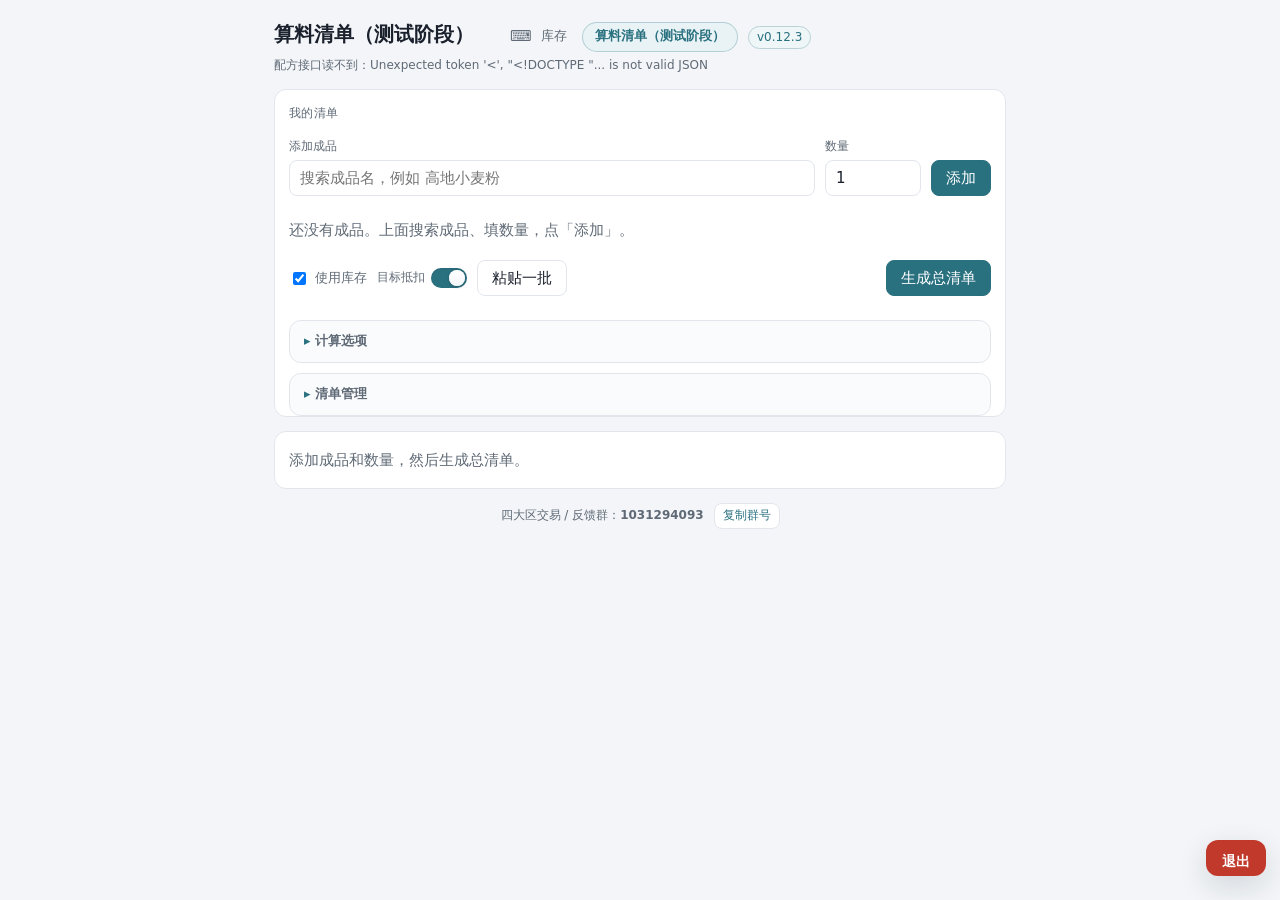
==== static/calculator.html @ bcb07122 "初始提交：v0.12.3" ====
<!DOCTYPE html>
<html lang="zh-CN">
<head>
<meta charset="utf-8">
<meta name="viewport" content="width=device-width, initial-scale=1">
<title>算料清单 · FF14 材料台账</title>
<link rel="stylesheet" href="recipe-test.css">
<link rel="stylesheet" href="pagenav.css">
<style>
  .target-list { padding: 0 14px; }
  .target-row { display: flex; align-items: center; gap: 8px; padding: 6px 6px 6px 0; border-top: 1px solid #eef1f5; }
  .target-row:first-child { border-top: 0; }
  .clear-all-row { padding: 8px 14px 0; }
  .clear-all-row button.danger {
    width: 100%; height: 34px; border: 1px solid #c0392b; background: #fff;
    color: #c0392b; border-radius: 8px; font: inherit; font-size: 13px; font-weight: 600; cursor: pointer;
  }
  .clear-all-row button.danger:hover { background: #fff5f5; }
  .clear-all-row button.danger.armed { background: #c0392b; color: #fff; }
  .undo-delete[hidden] { display: none; }
  .undo-delete {
    margin: 8px 14px 0; padding: 8px 10px; border: 1px solid #e3e8ee; border-radius: 8px;
    background: #fafbfc; font-size: 12px; color: var(--muted); display: flex; align-items: center; gap: 10px;
  }
  .undo-delete button {
    height: 26px; padding: 0 10px; border: 1px solid var(--line); border-radius: 7px;
    background: #fff; color: var(--accent); font: inherit; font-size: 12px; cursor: pointer;
  }
  .ts-wrap { display: inline-flex; align-items: center; gap: 6px; }
  .ts-text { font-size: 12px; color: var(--muted); }
  .hq-all-wrap { display: inline-flex; align-items: center; gap: 6px; }
  .hq-all-text { font-size: 12px; color: var(--muted); }
  .hq-all-wrap.disabled .switch { opacity: .5; }
  .switch.sm .track { width: 36px; height: 20px; flex: 0 0 36px; }
  .switch.sm .thumb { width: 16px; height: 16px; top: 2px; left: 2px; }
  .switch.sm input:checked + .track .thumb { transform: translateX(16px); }
  .target-row .ic { flex: 0 0 22px; }
  .target-row .nm { flex: 1 1 auto; min-width: 0; overflow: hidden; text-overflow: ellipsis; white-space: nowrap; }
  .target-row input[type="number"] { width: 78px; height: 30px; flex: 0 0 78px; }
  .target-row .del { height: 28px; padding: 0 8px; font-size: 12px; flex: 0 0 auto; white-space: nowrap; }
  .target-row .switch { flex: 0 0 auto; }
  .target-row .del.armed,
  .list-tools #del-list.armed { background: #c0392b; border-color: #c0392b; color: #fff; }
  .target-row .drag-handle {
    flex: 0 0 18px; width: 18px; height: 28px; padding: 0; border: 0; background: transparent;
    color: #a7b0bb; font-size: 15px; line-height: 28px; cursor: grab; touch-action: none;
  }
  .target-row .drag-handle:active { cursor: grabbing; }
  .target-row.dragging {
    background: #f4fafb; border-radius: 8px;
    outline: 2px solid var(--accent); outline-offset: -2px;
  }
  body.dragging-row { user-select: none; -webkit-user-select: none; }
  .group-head {
    display: flex; align-items: center; gap: 8px; padding: 8px 14px;
    font-size: 12px; color: var(--muted); background: #f8fafc; border-top: 1px solid #eef1f5;
  }
  .group-head .g-name { font-weight: 600; color: var(--text); }
  .group-head .g-meta { margin-left: auto; font-variant-numeric: tabular-nums; text-align: right; }
  .group-head.base-toggle {
    width: 100%; height: auto; border: 0; border-top: 1px solid #eef1f5;
    border-radius: 0; background: #f8fafc; font: inherit; font-size: 12px;
    text-align: left; cursor: pointer;
  }
  .group-head.base-toggle:hover { background: #f1f7f9; }
  .group-head .arrow { color: var(--muted); }
  .target-actions { display: flex; align-items: center; gap: 10px; padding: 10px 14px 14px; flex-wrap: wrap; }
  .target-actions #go { margin-left: auto; }
  .paste-box { padding: 0 14px 14px; }
  .paste-box textarea { width: 100%; height: 110px; border: 1px solid var(--line); border-radius: 8px;
    padding: 8px; font: inherit; font-size: 13px; resize: vertical; }
  .paste-actions { display: flex; gap: 10px; align-items: center; margin-top: 8px; }
  .target-progress { padding: 6px 14px 10px; }
  .target-progress .t-row { display: flex; gap: 10px; font-size: 13px; padding: 3px 0; }
  .t-row .t-name { flex: 1 1 auto; min-width: 0; overflow: hidden; text-overflow: ellipsis; white-space: nowrap; }
  .t-row .t-meta { color: var(--muted); white-space: nowrap; }
  .switch { display: inline-flex; align-items: center; gap: 8px; cursor: pointer; user-select: none; font-size: 13px; color: var(--muted); }
  .switch input { position: absolute; opacity: 0; width: 0; height: 0; }
  .switch .track { position: relative; width: 44px; height: 26px; border-radius: 999px; background: #d7dde5;
    box-shadow: inset 0 1px 2px rgba(15,23,42,.10); transition: background .2s; flex: 0 0 44px; }
  .switch .thumb { position: absolute; top: 3px; left: 3px; width: 20px; height: 20px; border-radius: 50%;
    background: linear-gradient(#fff, #f2f5f8); box-shadow: 0 1px 3px rgba(15,23,42,.28), inset 0 0 0 .5px rgba(255,255,255,.7);
    transition: transform .22s cubic-bezier(.2,.8,.2,1); }
  .switch input:checked + .track { background: var(--accent); }
  .switch input:checked + .track .thumb { transform: translateX(18px); }
  .switch input:focus-visible + .track { outline: 2px solid var(--accent); outline-offset: 2px; }
  .details .source-btn { margin: 4px 8px 0 0; }
  .trade-foot { text-align: center; font-size: 12px; color: var(--muted); padding: 14px 0 8px; }
  .copy-group { margin-left: 6px; height: 26px; padding: 0 8px; font-size: 12px;
    border: 1px solid var(--line); border-radius: 8px; background: #fff; color: var(--accent); cursor: pointer; }
  .npc-cheaper { color: #0d7a4f; font-weight: 600; }
  .switch .hq { font-size: 11px; font-weight: 700; letter-spacing: .04em; color: var(--accent);
    border: 1px solid #b9d2d8; background: #eef6f7; border-radius: 999px; padding: 0 6px; }
  .hq-badge { font-size: 11px; font-weight: 700; color: var(--accent); border: 1px solid #b9d2d8;
    background: #eef6f7; border-radius: 999px; padding: 0 6px; margin-right: 6px; }
  .list-tools { display: flex; align-items: center; gap: 8px; padding: 0 14px 14px; flex-wrap: wrap; }
  .list-tools input#save-name { flex: 1 1 140px; height: 30px; border: 1px solid var(--line);
    border-radius: 8px; padding: 0 8px; font: inherit; font-size: 12px; min-width: 0; }
  .list-tools select { height: 30px; border: 1px solid var(--line); border-radius: 8px; font-size: 12px;
    background: #fff; color: var(--text); max-width: 180px; }
  .list-tools button { height: 30px; font-size: 12px; padding: 0 10px; }
  .list-tools label.import { height: 30px; display: inline-flex; align-items: center; font-size: 12px;
    color: var(--muted); cursor: pointer; border: 1px solid var(--line); border-radius: 8px; padding: 0 10px; }
  @media (max-width: 600px) {
    .target-progress .t-row { display: grid; grid-template-columns: 22px minmax(0, 1fr); column-gap: 8px; row-gap: 2px; align-items: center; }
    .target-progress .t-row .ic { grid-row: 1; align-self: center; }
    .target-progress .t-row .t-name { grid-column: 2; white-space: normal; overflow: visible; text-overflow: clip; }
    .target-progress .t-row .t-meta { grid-column: 2; white-space: normal; }
    .target-actions #go { margin-left: 0; width: 100%; }
    .form .field.grow { flex: 1 1 130px; min-width: 0; }
    #add { flex: 0 0 auto; padding: 0 12px; }
    .list-tools { display: grid; grid-template-columns: 2fr 1fr 1fr; gap: 6px; }
    .list-tools #save-name { grid-column: 1 / 3; }
    .list-tools #save-list { grid-column: 3; }
    .list-tools #saved-lists { grid-column: 1 / 3; max-width: none; }
    .list-tools #load-list { grid-column: 3; }
    .list-tools #del-list { grid-column: 1; }
    .list-tools #export-list { grid-column: 2; }
    .list-tools label.import { grid-column: 3; justify-content: center; }
  }
</style>
</head>
<body>
<div class="wrap">
        <header>
    <h1>算料清单（测试阶段）</h1>
    <nav class="pagenav" aria-label="页面切换">
      <a href="/" title="库存（Alt+1）">库存</a>
      <a href="/calculator.html" class="on" aria-current="page" title="算料清单（Alt+2）">算料清单（测试阶段）</a>
    </nav>
    <span class="tag">v0.12.3</span>
  </header>
  <div class="meta" id="meta">配方数据读取中…</div>

  <div class="panel">
    <div class="section-label">我的清单</div>
    <div class="form">
      <div class="field grow">
        <label for="q">添加成品</label>
        <input type="text" id="q" placeholder="搜索成品名，例如 高地小麦粉" autocomplete="off">
        <div class="sug" id="sug"></div>
      </div>
      <div class="field">
        <label for="qty">数量</label>
        <input type="number" id="qty" value="1" min="1" max="9999999" step="1" inputmode="numeric">
      </div>
      <button class="primary" id="add">添加</button>
    </div>

    <div class="target-list" id="target-list"></div>
    <div class="clear-all-row" id="clear-all-row" hidden>
      <button type="button" id="clear-all" class="danger">全部删除</button>
    </div>
    <div class="undo-delete" id="undo-delete" hidden>
      <span id="undo-delete-text"></span>
      <button type="button" id="undo-delete-btn">撤销</button>
    </div>
    <div class="list-hint" id="ts-hint" hidden>当前按全新生产计算，不抵扣仓库已有成品</div>

    <div class="target-actions">
      <label class="check" id="stock-wrap"><input type="checkbox" id="stock" checked> <span id="stock-text">使用库存</span></label>
      <div class="ts-wrap" title="勾选：目标已有成品时只算缺口；取消：目标按全新生产算，不抵扣已有成品">
        <span class="ts-text">目标抵扣</span>
        <label class="switch sm"><input type="checkbox" id="target-stock" checked aria-label="目标抵扣"><span class="track"><span class="thumb"></span></span></label>
      </div>
      <button type="button" id="paste-toggle">粘贴一批</button>
      <button class="primary" id="go">生成总清单</button>
    </div>

    <details class="box" id="calc-opts">
      <summary>计算选项</summary>
      <div class="opts-pad">
        <div class="hq-all-wrap">
          <span class="hq-all-text">全部 HQ</span>
          <label class="switch sm" title="全部 HQ"><input type="checkbox" id="hq-all"><span class="track"><span class="thumb"></span></span></label>
        </div>
        <label class="check"><input type="checkbox" id="price"> 算买齐</label>
        <label class="check"><input type="checkbox" id="tax" checked> 含税5%</label>
        <div class="price-bar" id="price-bar" hidden>
          <span class="lbl">买价</span>
          <select id="region" aria-label="价格大区">
            <option>豆豆柴</option><option>陆行鸟</option><option>莫古力</option><option>猫小胖</option>
          </select>
          <select id="scope" aria-label="价格范围">
            <option value="dc">大区最低</option><option value="world">本服</option>
          </select>
          <select id="world" aria-label="服务器" hidden></select>
        </div>
      </div>
    </details>

    <details class="box" id="list-manage">
      <summary>清单管理</summary>
      <div class="opts-pad list-tools">
        <input id="save-name" type="text" placeholder="清单名，例如 裁缝理符" aria-label="清单名称">
        <button type="button" id="save-list">保存</button>
        <select id="saved-lists" aria-label="已保存的清单"></select>
        <button type="button" id="load-list">载入</button>
        <button type="button" id="del-list">删</button>
        <button type="button" id="export-list">导出</button>
        <label class="import">导入<input type="file" id="import-list" accept=".json,application/json" hidden></label>
      </div>
    </details>

    <div class="paste-box" id="paste-box" hidden>
      <textarea id="paste-text" placeholder="一行一个：&#10;高地小麦粉 x 20&#10;亚斯拉尼蒜头 x 10&#10;（全角 ×、逗号、制表符都行）"></textarea>
      <div class="paste-actions">
        <button type="button" id="paste-apply">解析并添加</button>
        <span class="computed" id="paste-hint"></span>
      </div>
    </div>
  </div>

  <main class="panel" style="margin-top:14px">
    <div class="section-label" id="result-label" hidden>结果</div>
    <div id="notice" role="status" aria-live="polite" hidden></div>
    <div class="banner" id="result-error" role="alert" aria-atomic="true" hidden>
      <span id="result-error-text"></span>
      <button type="button" class="source-btn" id="result-error-retry">重试</button>
      <button type="button" class="source-btn" id="result-error-close" aria-label="关闭错误提示">×</button>
    </div>
    <div id="result"><div class="empty">添加成品和数量，然后生成总清单。</div></div>
  </main>

  <div class="trade-foot">四大区交易 / 反馈群：<b>1031294093</b>
    <button type="button" class="copy-group" data-copy-group="1031294093">复制群号</button>
  </div>
</div>
<div class="toast" id="toast"></div>
<button type="button" class="exit-btn" id="exit-btn" title="退出程序（两次点击确认）">退出</button>
<div id="live-status" class="sr-only" role="status" aria-live="polite" aria-atomic="true"></div>
<div id="live-alert" class="sr-only" role="alert" aria-atomic="true"></div>

<script>
const $ = (s) => document.querySelector(s);
const esc = (s) => String(s == null ? "" : s).replace(/[&<>"']/g, (c) => ({ "&": "&amp;", "<": "&lt;", ">": "&gt;", '"': "&quot;", "'": "&#39;" }[c]));

const QTY_MAX = 9999999;   // 与后端上限一致
function parsePositiveInt(raw) {
  const s = String(raw == null ? "" : raw).trim();
  if (!/^\d+$/.test(s)) return 0;
  const n = Number(s);
  return n >= 1 && n <= QTY_MAX ? n : 0;
}

function announce(msg, kind) {
  const el = document.getElementById(kind === "alert" ? "live-alert" : "live-status");
  if (!el) return;
  el.textContent = "";
  setTimeout(() => { el.textContent = msg; }, 30);
}

function toast(msg, kind) {
  const t = $("#toast");
  t.textContent = msg;
  t.classList.add("show");
  clearTimeout(t._h);
  t._h = setTimeout(() => t.classList.remove("show"), 1800);
  announce(msg, kind);
}

// ── 退出程序：两次点击确认；后端仅允许本机调用 ──
(function () {
  const btn = document.getElementById("exit-btn");
  if (!btn) return;
  let armed = false;
  let timer = null;
  const disarm = () => {
    armed = false;
    clearTimeout(timer);
    btn.textContent = "退出";
    btn.classList.remove("armed");
  };
  btn.addEventListener("click", async () => {
    if (!armed) {
      armed = true;
      btn.textContent = "确认退出";
      btn.classList.add("armed");
      announce("再次点击将退出程序，5 秒内有效，按 Esc 取消", "alert");
      timer = setTimeout(disarm, 5000);
      return;
    }
    clearTimeout(timer);
    armed = false;
    btn.disabled = true;
    btn.textContent = "退出中…";
    try {
      const res = await fetch("/api/exit", {
        method: "POST",
        headers: Object.assign({ "Content-Type": "application/json" },
          csrfToken ? { "X-CSRF-Token": csrfToken } : {}),
        body: "{}",
      });
      const d = await res.json().catch(() => ({}));
      if (!d.ok) {
        toast(d.error || "退出失败", "alert");
        btn.disabled = false;
        btn.textContent = "退出";
        return;
      }
      announce("程序已退出");
      document.body.innerHTML =
        '<div style="padding:80px 24px;text-align:center;font-size:18px;line-height:2">' +
        "程序已退出，黑窗口已关闭。<br>可以关闭此页面了。</div>";
    } catch (e) {
      toast("退出失败：" + e.message, "alert");
      btn.disabled = false;
      btn.textContent = "退出";
    }
  });
  document.addEventListener("keydown", (e) => {
    if (e.key === "Escape" && armed) disarm();
  });
})();

let resultErrorRetry = null;

function showResultError(msg, retry) {
  const box = $("#result-error");
  if (!box) return;
  $("#result-error-text").textContent = msg;
  resultErrorRetry = typeof retry === "function" ? retry : null;
  $("#result-error-retry").hidden = !resultErrorRetry;
  box.hidden = false;
  announce(msg, "alert");
}

function hideResultError() {
  const box = $("#result-error");
  if (box) box.hidden = true;
  resultErrorRetry = null;
}

$("#result-error-retry").addEventListener("click", () => {
  const fn = resultErrorRetry;
  hideResultError();
  if (fn) fn();
});
$("#result-error-close").addEventListener("click", hideResultError);

async function getJSON(url) {
  const r = await fetch(url, { cache: "no-store" });
  return r.json();
}

async function postJSON(url, body, retried) {
  const headers = { "Content-Type": "application/json" };
  if (csrfToken) headers["X-CSRF-Token"] = csrfToken;
  const r = await fetch(url, {
    method: "POST",
    headers: headers,
    body: JSON.stringify(body || {}),
    cache: "no-store",
  });
  if (r.status === 403 && !retried) {
    try {
      const s = await getJSON("/api/state");
      csrfToken = s.csrf_token || "";
    } catch (e) { /* 保持旧值 */ }
    return postJSON(url, body, true);
  }
  return r.json();
}

/* ---------------- 清单编辑 ---------------- */

let targets = [];
let csrfToken = "";
let pickedId = 0;
let pickedCanHq;
let sugTimer = null;
let sugIndex = -1;
let sugItems = [];
let dirty = false;
let lite = false;
let targetStock = true;
let clearArmed = false;
let clearTimer = null;
let lastDeleted = null;
let delArmedId = 0;
let delTimer = null;
let delListArmed = "";
let delListTimer = null;
let drag = null;
let baseOpen = false;
let baseSearchClosed = false;
let overrides = {};

const TARGETS_KEY = "recipeMultiTargetsV1";
const OVERRIDES_KEY = "recipeMultiOverridesV1";
const TARGET_STOCK_KEY = "recipeMultiTargetStockV1";
const DELETED_KEY = "recipeMultiDeletedV1";
const BASE_OPEN_KEY = "recipeMultiBaseOpenV1";
const ROW_DELAY_MS = 5000;
const SAVED_KEY = "recipeSavedListsV1";
let savedLists = [];

function canHqFromApi(v) {
  return !(v === 0 || v === false);
}

function saveTargets() {
  try { localStorage.setItem(TARGETS_KEY, JSON.stringify(targets)); } catch (e) { /* ignore */ }
}

function syncRowDeleteButtons() {
  document.querySelectorAll("#target-list [data-del]").forEach((btn) => {
    const id = Number(btn.dataset.del);
    const armed = delArmedId === id;
    const name = btn.closest(".target-row") ? btn.closest(".target-row").querySelector(".nm").textContent : "";
    btn.classList.toggle("armed", armed);
    btn.textContent = armed ? "确认删" : "删";
    btn.title = armed ? "再点一次删除" : "点两次删除";
    btn.setAttribute("aria-label", (armed ? "确认删除 " : "删除 ") + name);
  });
}

function resetRowDelete() {
  const had = delArmedId;
  delArmedId = 0;
  if (delTimer) { clearTimeout(delTimer); delTimer = null; }
  if (had) syncRowDeleteButtons();
}

function armRowDelete(id) {
  resetRowDelete();
  delArmedId = id;
  syncRowDeleteButtons();
  const btn = document.querySelector('#target-list [data-del="' + id + '"]');
  if (btn) btn.focus({ preventScroll: true });
  const name = btn && btn.closest(".target-row")
    ? btn.closest(".target-row").querySelector(".nm").textContent : "";
  announce("再次点击删除 " + name + "，5 秒内有效，按 Esc 取消");
  delTimer = setTimeout(() => {
    delTimer = null;
    if (delArmedId === id) { delArmedId = 0; syncRowDeleteButtons(); }
  }, ROW_DELAY_MS);
}

function resetDeleteList() {
  delListArmed = "";
  if (delListTimer) { clearTimeout(delListTimer); delListTimer = null; }
  const btn = document.getElementById("del-list");
  if (btn) {
    btn.classList.remove("armed");
    btn.textContent = "删";
    btn.setAttribute("title", "删除当前清单（需确认）");
    btn.setAttribute("aria-label", "删除当前清单");
  }
}

function loadBaseOpen() {
  try { baseOpen = localStorage.getItem(BASE_OPEN_KEY) === "1"; } catch (e) { baseOpen = false; }
}

function saveBaseOpen() {
  try { localStorage.setItem(BASE_OPEN_KEY, baseOpen ? "1" : "0"); } catch (e) { /* ignore */ }
}

function loadTargetStock() {
  try { targetStock = localStorage.getItem(TARGET_STOCK_KEY) !== "0"; } catch (e) { targetStock = true; }
  const el = document.getElementById("target-stock");
  if (el) el.checked = targetStock;
  const hint = document.getElementById("ts-hint");
  if (hint) hint.hidden = targetStock || !document.getElementById("stock")?.checked;
}

function loadOverrides() {
  try {
    const raw = JSON.parse(localStorage.getItem(OVERRIDES_KEY) || "{}");
    overrides = {};
    Object.keys(raw || {}).forEach((k) => {
      if (/^\d+$/.test(k) && (raw[k] === "buy" || raw[k] === "craft")) overrides[k] = raw[k];
    });
  } catch (e) { overrides = {}; }
}

function saveOverrides() {
  try { localStorage.setItem(OVERRIDES_KEY, JSON.stringify(overrides)); } catch (e) { /* ignore */ }
}

function loadTargets() {
  try {
    const raw = JSON.parse(localStorage.getItem(TARGETS_KEY) || "[]");
    if (Array.isArray(raw)) {
      targets = raw.filter((t) => t && Number(t.item_id) > 0 && parsePositiveInt(t.quantity) > 0)
        .map((t) => ({ item_id: Number(t.item_id), name: String(t.name || ""), quantity: parsePositiveInt(t.quantity),
          hq: !!t.hq, can_hq: !(t.can_hq === false || t.can_hq === 0) }));
    }
  } catch (e) { targets = []; }
}

function markDirty() {
  dirty = true;
  const c = document.getElementById("copy"); if (c) c.disabled = true;
}

function renderTargets() {
  const box = $("#target-list");
  if (!targets.length) {
    resetRowDelete();
    box.innerHTML = '<div class="empty" style="padding:8px 0">还没有成品。上面搜索成品、填数量，点「添加」。</div>';
    updateHqAll();
    updateClearAll();
    return;
  }
  updateHqAll();
  updateClearAll();
  box.innerHTML = targets.map((t, i) => {
    const id = Number(t.item_id);
    const armed = delArmedId === id;
    return '<div class="target-row" data-row-id="' + id + '">' +
      '<button type="button" class="drag-handle" data-drag="' + id + '"' +
        ' aria-label="拖动排序 ' + esc(t.name) + '（手柄上按 ↑/↓，或 Alt+↑/↓）" title="按住拖动排序（键盘 Alt+↑/↓）">⠿</button>' +
      iconFor(id) +
      '<span class="nm" title="' + esc(t.name) + '">' + esc(t.name) + "</span>" +
      (t.can_hq === false ? "" :
        '<label class="switch sm" title="HQ"><input type="checkbox" data-hq="' + i + '"' +
        (t.hq ? " checked" : "") + ' aria-label="' + esc(t.name) + ' HQ"><span class="track"><span class="thumb"></span></span></label>') +
      '<input type="number" min="1" max="9999999" step="1" inputmode="numeric" value="' + t.quantity + '" data-qty="' + i + '" aria-label="' + esc(t.name) + ' 数量">' +
      '<button type="button" class="del' + (armed ? " armed" : "") + '" data-del="' + id + '"' +
        ' title="' + (armed ? "再点一次删除" : "点两次删除") + '"' +
        ' aria-label="' + (armed ? "确认删除 " : "删除 ") + esc(t.name) + '">' +
        (armed ? "确认删" : "删") + "</button>" +
    "</div>";
  }).join("");
}

async function loadTargetIcons() {
  const ids = [...new Set(targets.map((t) => Number(t.item_id)).filter((id) => id > 0 && !icons[String(id)]))];
  if (!ids.length) { renderTargets(); return; }
  try {
    const r = await getJSON("/api/icons?ids=" + ids.join(","));
    Object.assign(icons, r.icons || {});
    renderTargets();
  } catch (e) { /* ignore */ }
}

function hqEligible() {
  return targets.filter((t) => t.can_hq !== false);
}

function updateHqAll() {
  const el = document.getElementById("hq-all");
  if (!el) return;
  const list = hqEligible();
  el.disabled = !list.length;
  el.checked = list.length > 0 && list.every((t) => t.hq);
  const wrap = el.closest(".hq-all-wrap");
  if (wrap) wrap.classList.toggle("disabled", !list.length);
}

function resetClearAll() {
  clearArmed = false;
  if (clearTimer) { clearTimeout(clearTimer); clearTimer = null; }
  const btn = document.getElementById("clear-all");
  if (btn) {
    btn.classList.remove("armed");
    btn.textContent = "全部删除（" + targets.length + " 项）";
  }
}

function updateClearAll() {
  const row = document.getElementById("clear-all-row");
  const btn = document.getElementById("clear-all");
  if (!row || !btn) return;
  row.hidden = !targets.length;
  if (!targets.length) { resetClearAll(); return; }
  if (!clearArmed) btn.textContent = "全部删除（" + targets.length + " 项）";
}

function saveDeletedSnapshot(count) {
  lastDeleted = {
    targets: JSON.parse(JSON.stringify(targets)),
    overrides: JSON.parse(JSON.stringify(overrides)),
    at: Date.now(),
    count: count,
  };
  try {
    const arr = JSON.parse(localStorage.getItem(DELETED_KEY) || "[]");
    arr.unshift(lastDeleted);
    localStorage.setItem(DELETED_KEY, JSON.stringify(arr.slice(0, 5)));
  } catch (e) { /* ignore */ }
}

function hideUndoDelete() {
  lastDeleted = null;
  const bar = document.getElementById("undo-delete");
  if (bar) bar.hidden = true;
}

function showUndoDelete(count) {
  const bar = document.getElementById("undo-delete");
  if (!bar) return;
  document.getElementById("undo-delete-text").textContent = "已删除 " + count + " 项";
  bar.hidden = false;
}

function loadDeletedSnapshot() {
  try {
    const arr = JSON.parse(localStorage.getItem(DELETED_KEY) || "[]");
    if (Array.isArray(arr) && arr.length && Array.isArray(arr[0].targets)) {
      lastDeleted = arr[0];
      if (!targets.length) showUndoDelete(lastDeleted.count || lastDeleted.targets.length);
    }
  } catch (e) { /* ignore */ }
}

function addTarget(id, name, qty, canHq) {
  qty = parsePositiveInt(qty);
  if (!qty) { toast("数量必须是 1–9999999 的整数", "alert"); return false; }
  hideUndoDelete();
  resetRowDelete();
  const exist = targets.find((t) => t.item_id === id);
  if (exist) {
    const merged = Number(exist.quantity) + qty;
    if (merged > QTY_MAX) {
      toast("同一物品合并后不能超过 " + QTY_MAX + " 件，未添加", "alert");
      return false;
    }
    exist.quantity = merged;
  } else {
    targets.push({ item_id: id, name: name, quantity: qty, hq: false, can_hq: canHqFromApi(canHq) });
  }
  renderTargets();
  saveTargets();
  markDirty();
  loadTargetIcons();
  return true;
}

async function addFromInput() {
  const q = $("#q").value.trim();
  const qty = parsePositiveInt($("#qty").value);
  if (!q) { toast("先输入成品名"); $("#q").focus(); return; }
  if (!qty) { toast("数量必须是 1–9999999 的整数", "alert"); $("#qty").focus(); return; }
  let id = pickedId;
  let name = q;
  let canHq = pickedCanHq;
  if (!id) {
    const data = await getJSON("/api/item_search?q=" + encodeURIComponent(q));
    const items = data.items || [];
    const exact = items.find((it) => it.name === q) || items[0];
    if (!exact) { toast("没找到这个物品", "alert"); return; }
    id = Number(exact.id);
    name = exact.name;
    canHq = exact.can_be_hq;
  }
  if (!addTarget(id, name, qty, canHq)) return;
  $("#q").value = "";
  $("#qty").value = "1";
  pickedId = 0;
  pickedCanHq = undefined;
  toast("已添加 " + name);
}

/* ---------------- 联想 ---------------- */

function closeSug() { $("#sug").style.display = "none"; sugIndex = -1; }

function renderSug(items) {
  sugItems = items; sugIndex = -1;
  const box = $("#sug");
  if (!items.length) { box.style.display = "none"; return; }
  box.innerHTML = items.map((it, i) =>
    '<div data-i="' + i + '"><span>' + esc(it.name) + '</span><span class="id">#' + esc(it.id) + "</span></div>").join("");
  box.style.display = "block";
}

async function searchItems(q) {
  if (!q) { closeSug(); return; }
  const data = await getJSON("/api/item_search?q=" + encodeURIComponent(q));
  // 请求回来时焦点可能已经移到数量/别处，不要再把列表弹出来
  if (document.activeElement !== document.getElementById("q")) return;
  renderSug((data.items || []).slice(0, 8));
}

function pickItem(it) {
  pickedId = Number(it.id);
  pickedCanHq = it.can_be_hq;
  $("#q").value = it.name;
  closeSug();
  $("#qty").focus();
}

let qComposing = false;
$("#q").addEventListener("compositionstart", () => { qComposing = true; });
$("#q").addEventListener("compositionend", () => {
  qComposing = false;
  pickedId = 0;
  clearTimeout(sugTimer);
  searchItems($("#q").value.trim());
});
$("#q").addEventListener("focus", () => {
  const v = $("#q").value.trim();
  if (v && !pickedId) searchItems(v);
});
$("#q").addEventListener("input", (e) => {
  if (qComposing || e.isComposing) return;
  pickedId = 0;
  clearTimeout(sugTimer);
  const v = $("#q").value.trim();
  sugTimer = setTimeout(() => searchItems(v), 160);
});

$("#q").addEventListener("keydown", (e) => {
  if (e.isComposing) return;
  const box = $("#sug");
  const open = box.style.display === "block";
  if (e.key === "Escape") { closeSug(); return; }
  if (!open) { if (e.key === "Enter") { e.preventDefault(); addFromInput(); } return; }
  const n = sugItems.length;
  if (e.key === "ArrowDown") { sugIndex = (sugIndex + 1) % n; e.preventDefault(); }
  else if (e.key === "ArrowUp") { sugIndex = (sugIndex - 1 + n) % n; e.preventDefault(); }
  else if (e.key === "Enter") {
    if (sugIndex >= 0 && sugItems[sugIndex]) { pickItem(sugItems[sugIndex]); e.preventDefault(); return; }
    if (n === 1) { pickItem(sugItems[0]); e.preventDefault(); return; }
    closeSug(); e.preventDefault(); addFromInput(); return;
  } else return;
  box.querySelectorAll("div").forEach((d, i) => d.classList.toggle("active", i === sugIndex));
});

$("#sug").addEventListener("click", (e) => {
  const d = e.target.closest("[data-i]");
  if (d && sugItems[Number(d.dataset.i)]) pickItem(sugItems[Number(d.dataset.i)]);
});

document.addEventListener("click", (e) => {
  if (!e.target.closest("#sug") && e.target.id !== "q") closeSug();
});

$("#qty").addEventListener("keydown", (e) => { if (e.key === "Enter") { e.preventDefault(); addFromInput(); } });
$("#add").addEventListener("click", addFromInput);

function moveTargetBy(id, dir) {
  const i = targets.findIndex((t) => Number(t.item_id) === id);
  const j = i + dir;
  if (i < 0 || j < 0 || j >= targets.length) return false;
  const row = targets.splice(i, 1)[0];
  targets.splice(j, 0, row);
  renderTargets(); saveTargets(); markDirty();
  const h = document.querySelector('#target-list [data-drag="' + id + '"]');
  if (h) h.focus();
  announce("已移动到第 " + (j + 1) + " 位");
  return true;
}

$("#target-list").addEventListener("click", (e) => {
  const del = e.target.closest("[data-del]");
  if (!del) return;
  const id = Number(del.dataset.del);
  if (!(id > 0)) return;
  resetClearAll();   // 两个删除确认不叠加，避免残留的“全部删除”被一次点掉
  if (delArmedId !== id) { armRowDelete(id); return; }
  resetRowDelete();
  const idx = targets.findIndex((t) => Number(t.item_id) === id);
  if (idx < 0) { renderTargets(); return; }
  hideUndoDelete();
  const removedName = targets[idx].name;
  targets.splice(idx, 1);
  renderTargets(); saveTargets(); markDirty();
  announce("已删除 " + removedName);
});

$("#target-list").addEventListener("keydown", (e) => {
  const arrow = e.key === "ArrowUp" || e.key === "ArrowDown";
  if (!arrow) return;
  const row = e.target.closest("[data-row-id]");
  if (!row) return;
  const onHandle = !!e.target.closest("[data-drag]");
  const plainOnHandle = onHandle && !e.altKey && !e.ctrlKey && !e.metaKey && !e.shiftKey;
  const altAnywhere = e.altKey && !e.ctrlKey && !e.metaKey;
  if (!plainOnHandle && !altAnywhere) return;   // 手柄上可直接 ↑/↓，其他控件仍用 Alt+↑/↓
  e.preventDefault();
  moveTargetBy(Number(row.dataset.rowId), e.key === "ArrowUp" ? -1 : 1);
});

document.addEventListener("keydown", (e) => {
  if (e.key !== "Escape") return;
  resetClearAll();
  resetRowDelete();
  resetDeleteList();
});

/* 拖动排序：Pointer Events（手机可用）。监听挂 window，行被 insertBefore 后也不丢结束事件 */
let dragListeners = false;

function onDragMove(e) {
  if (!drag) return;
  if (!drag.moved && Math.abs(e.clientY - drag.startY) < 4) return;
  drag.moved = true;
  const rows = [...document.querySelectorAll("#target-list .target-row")];
  const over = rows.find((r) => {
    if (r === drag.row) return false;
    const rect = r.getBoundingClientRect();
    return e.clientY >= rect.top && e.clientY <= rect.bottom;
  });
  if (!over) return;
  const rect = over.getBoundingClientRect();
  const before = e.clientY < rect.top + rect.height / 2;
  over.parentNode.insertBefore(drag.row, before ? over : over.nextSibling);
}

function endDrag() {
  if (!drag) return;
  const moved = drag.moved;
  const movedId = drag.id;
  const row = drag.row;
  drag = null;
  row.classList.remove("dragging");
  document.body.classList.remove("dragging-row");
  if (dragListeners) {
    window.removeEventListener("pointermove", onDragMove);
    window.removeEventListener("pointerup", endDrag);
    window.removeEventListener("pointercancel", endDrag);
    dragListeners = false;
  }
  if (!moved) return;
  const order = [...document.querySelectorAll("#target-list .target-row")]
    .map((r) => Number(r.dataset.rowId));
  const byId = new Map(targets.map((t) => [Number(t.item_id), t]));
  const next = order.map((id) => byId.get(id)).filter(Boolean);
  if (next.length !== targets.length) { renderTargets(); return; }
  targets = next;
  saveTargets(); renderTargets(); markDirty();
  const pos = targets.findIndex((t) => Number(t.item_id) === movedId) + 1;
  if (pos > 0) announce("已移动到第 " + pos + " 位");
}

$("#target-list").addEventListener("pointerdown", (e) => {
  const handle = e.target.closest("[data-drag]");
  if (!handle || (e.pointerType === "mouse" && e.button !== 0)) return;
  const row = handle.closest(".target-row");
  if (!row) return;
  e.preventDefault();
  drag = { id: Number(handle.dataset.drag), row: row, startY: e.clientY, moved: false };
  handle.focus({ preventScroll: true });
  row.classList.add("dragging");
  document.body.classList.add("dragging-row");
  if (!dragListeners) {
    window.addEventListener("pointermove", onDragMove, { passive: false });
    window.addEventListener("pointerup", endDrag);
    window.addEventListener("pointercancel", endDrag);
    dragListeners = true;
  }
});

window.addEventListener("pagehide", endDrag);
document.addEventListener("visibilitychange", () => {
  if (document.visibilityState === "hidden") endDrag();
});

$("#target-list").addEventListener("change", (e) => {
  const hq = e.target.closest("[data-hq]");
  if (hq) {
    const i = Number(hq.dataset.hq);
    if (targets[i]) { targets[i].hq = hq.checked; saveTargets(); markDirty(); }
    return;
  }
  const inp = e.target.closest("[data-qty]");
  if (!inp) return;
  const i = Number(inp.dataset.qty);
  const v = parsePositiveInt(inp.value);
  if (!v) {
    inp.value = targets[i] ? targets[i].quantity : 1;
    toast("数量必须是 1–9999999 的整数", "alert");
    return;
  }
  hideUndoDelete();
  targets[i].quantity = v;
  saveTargets(); markDirty();
});

/* ---------------- 粘贴 ---------------- */

$("#paste-toggle").addEventListener("click", () => {
  const box = $("#paste-box");
  box.hidden = !box.hidden;
  if (!box.hidden) $("#paste-text").focus();
});

function parseLine(line) {
  const s = line.trim();
  if (!s) return null;
  let m = s.match(/^(.*?)\s*[,，]\s*(\d+)\s*$/);
  if (!m) m = s.match(/^(.*?)\s*[x×*]\s*(\d+)\s*$/i);
  if (!m) m = s.match(/^(.*?)\s+(\d+)\s*$/);
  if (!m) return null;
  const name = m[1].trim();
  const qty = Number(m[2]);
  if (!name || !qty || qty > QTY_MAX) return null;
  return { name, qty };
}

async function applyPaste() {
  const text = $("#paste-text").value;
  const lines = text.split(/\r?\n/).map((x) => x.trim()).filter(Boolean);
  if (!lines.length) { toast("没有可解析的内容"); return; }
  let ok = 0, fail = 0;
  for (const line of lines) {
    const parsed = parseLine(line);
    if (!parsed) { fail++; continue; }
    const data = await getJSON("/api/item_search?q=" + encodeURIComponent(parsed.name));
    const items = data.items || [];
    const exact = items.find((it) => it.name === parsed.name) || items[0];
    if (!exact) { fail++; continue; }
    if (!addTarget(Number(exact.id), exact.name, parsed.qty, exact.can_be_hq)) { fail++; continue; }
    ok++;
  }
  $("#paste-hint").textContent = "已添加 " + ok + " 项" + (fail ? "，失败 " + fail + " 行" : "");
  if (ok) { $("#paste-text").value = ""; $("#paste-box").hidden = true; }
}

$("#paste-apply").addEventListener("click", applyPaste);

/* ---------------- 结果 ---------------- */

let lastData = null;
let activeTab = "get";
let filterText = "";
let sortMode = "qty";
let requestSeq = 0;
let icons = {};
let prices = {};
let buyData = null;
let compareCache = {};
let taxOn = true;
let npcData = {};
let npcVersion = "";
const TAX_RATE = 1.05;
let priceOn = false;
let priceRegion = "豆豆柴";
let priceScope = "dc";
let priceWorld = "";
let priceLabel = "";
let expanded = new Set();

function taxed(n) {
  const v = Number(n) || 0;
  return taxOn ? Math.round(v * TAX_RATE) : v;
}

function money(n) {
  return taxed(n).toLocaleString("en-US");
}

function fmtQty(q, stack) {
  const n = Math.max(0, Math.floor(Number(q) || 0));
  const st = Number(stack) || 0;
  if (!st || st <= 1 || n < st) return String(n);
  const g = Math.floor(n / st), r = n % st;
  return g + "组" + (r ? r : "");
}

function groupData(data) {
  const stock = !!data.stock;
  const g = { get: [], craft: [], done: [] };
  (data.intermediate || []).forEach((it) => {
    if (it.source === "buy") {
      const left = Number(it.to_buy) || 0;
      (left > 0 ? g.get : stock ? g.done : g.get).push({ kind: "buy", it, left });
    } else {
      const left = Number(it.to_craft) || 0;
      if (left > 0) g.craft.push({ kind: "craft", it, left });
      else if (stock) g.done.push({ kind: "craft", it, left: 0 });
    }
  });
  (data.base || []).forEach((b) => {
    const left = stock ? (Number(b.to_get) || 0) : (Number(b.need) || 0);
    if (left > 0 || !stock) g.get.push({ kind: "base", it: b, left });
    else g.done.push({ kind: "base", it: b, left: 0 });
  });
  (data.targets || []).forEach((t) => {
    const covered = (Number(t.from_stock) || 0) >= (Number(t.quantity) || 0);
    if (stock && (Number(t.to_craft) || 0) === 0 && covered &&
        !g.done.some((x) => x.it.item_id === t.item_id)) {
      g.done.push({ kind: "target", it: t, left: 0 });
    }
  });
  const byName = (a, b) => String(a.it.name).localeCompare(String(b.it.name), "zh-CN");
  g.get.sort((a, b) => b.left - a.left || byName(a, b));
  g.done.sort(byName);
  g.craft.sort((a, b) => (Number(b.it.depth) || 0) - (Number(a.it.depth) || 0) || b.left - a.left || byName(a, b));
  return g;
}

function iconFor(id) {
  const src = icons[String(id)];
  return '<img class="ic" alt="" loading="lazy"' + (src ? ' src="' + esc(src) + '"' : "") + ">";
}

function detailsFor(e, stock) {
  const it = e.it;
  const lines = [];
  const bi = priceOn && buyData && buyData.ok ? (buyData.items || []).find((x) => x.item_id === it.item_id) : null;
  const un = priceOn && buyData && buyData.ok ? (buyData.unresolved || []).find((x) => x.item_id === it.item_id) : null;
  const npc = priceOn ? npcData[String(it.item_id)] : null;
  const marketUnit = bi && Number(bi.filled) > 0 ? taxed(bi.cost) / Number(bi.filled) : null;
  if (stock) {
    lines.push("理论需要 " + (Number(it.need) || 0) + " · 库存抵扣 " + (Number(it.from_stock) || 0));
    if (Array.isArray(it.where) && it.where.length) {
      lines.push("在：" + it.where.map((w) => (Number(w.hq) ? "HQ " : "") + esc(w.character || "?") + "·" + esc(w.location || "?") + " " + (Number(w.qty) || 0)).join(" / "));
    }
  } else {
    lines.push("未使用库存，本清单为理论需求。");
  }
  if (e.kind === "craft" && e.left > 0) {
    lines.push("需制作 " + e.left + " · 每批 " + (it.per_batch || 1) + " · 做 " + (it.craft_count || 0) +
      " 批 · 实际产出 " + (it.produced || 0) + ((Number(it.surplus) || 0) > 0 ? " · 多出 " + it.surplus : ""));
  }
  if (priceOn && e.kind !== "craft") {
    if (bi) {
      lines.push("买齐：" + bi.filled + "/" + bi.need + " · 成本 " + money(bi.cost) +
        " 金 · 均 " + money(bi.avg_unit) + " 金" + (taxOn ? "（含税 5%）" : ""));
      if (Array.isArray(bi.listings_used) && bi.listings_used.length) {
        const top = bi.listings_used.slice(0, 3);
        lines.push("挂单：" + top.map((u) => u.price + "×" + u.qty +
          (u.world ? "（" + esc(u.world) + "）" : "")).join(" + ") +
          (bi.listings_used.length > 3 ? " 等 " + bi.listings_used.length + " 档" : ""));
      }
    } else if (un) {
      lines.push("买齐：无挂单，缺 " + un.short + " 个，未计入总价。");
    } else if (e.left > 0) {
      lines.push("买齐：暂无" + (priceLabel || "该范围") + "报价。");
    }
    if (npc) {
      lines.push("NPC：" + Number(npc.price).toLocaleString("en-US") + " 金/个");
      if (Array.isArray(npc.shops) && npc.shops.length) {
        const uniq = [...new Set(npc.shops.map((s) => (s.name || "NPC 商店")))];
        const names = uniq.slice(0, 2).map((x) => (x.length > 20 ? x.slice(0, 18) + "…" : x));
        lines.push("商店：" + names.join(" / ") + (uniq.length > 2 ? " 等 " + uniq.length + " 家" : ""));
      }
      if (marketUnit != null && Number(npc.price) < marketUnit) {
        lines.push("NPC 更便宜，省 " + Math.round(marketUnit - Number(npc.price)).toLocaleString("en-US") + " 金/个");
      }
      if ((npc.quest_required || []).length) lines.push("前置：任务 " + npc.quest_required.join("、"));
      if ((npc.achievement_required || []).length) lines.push("前置：成就 " + npc.achievement_required.join("、"));
    }
  }
  if (e.kind === "craft" || e.kind === "buy") {
    const next = e.kind === "buy" ? "craft" : "buy";
    lines.push('<button type="button" class="source-btn" data-src="' + Number(it.item_id) +
      '" data-next="' + next + '">' + (next === "buy" ? "改为直接购买" : "改为自制") + "</button>");
  }
  if (e.kind === "craft" && e.left > 0) {
    const key = compareKey(it.item_id, e.left);
    const cmp = compareCache[key];
    lines.push('<button type="button" class="source-btn" data-compare="' + Number(it.item_id) +
      '" data-qty="' + e.left + '"' + (cmp && cmp.loading ? " disabled" : "") + ">" +
      (cmp && cmp.loading ? "对比中…" : "对比买 vs 自制") + "</button>");
    if (cmp && !cmp.loading) {
      if (cmp.error) lines.push("对比失败：" + cmp.error);
      else if (cmp.incomplete) lines.push("报价不完整（缺货或部分失败），暂不比较；可换大区或稍后重试");
      else {
        const qty = e.left;
        const buyCost = cmp.buyCost == null ? null : taxed(cmp.buyCost);
        const craftCost = cmp.craftCost == null ? null : taxed(cmp.craftCost);
        const unit = (v) => v == null ? "?" : Math.round(v / qty).toLocaleString("en-US");
        const buyTxt = buyCost == null ? "买：无挂单" : "买：" + unit(buyCost) + " 金/个 · 合计 " + buyCost.toLocaleString("en-US");
        const craftTxt = "自制：" + unit(craftCost) + " 金/个 · 合计 " + Number(craftCost || 0).toLocaleString("en-US");
        let verdict = "";
        if (buyCost != null && craftCost != null) {
          const diff = buyCost - craftCost;
          verdict = diff > 0 ? " · 自制省 " + diff.toLocaleString("en-US") + " 金"
            : diff < 0 ? " · 直接买省 " + Math.abs(diff).toLocaleString("en-US") + " 金" : " · 持平";
        }
        lines.push(buyTxt + " / " + craftTxt + verdict);
        lines.push("依据：按挂单深度 · " + (taxOn ? "含税 5%" : "不含税") + " · 自制按递归材料市场价");
      }
    }
  }
  if (Array.isArray(it.used_by) && it.used_by.length) {
    const top = it.used_by.slice(0, 5);
    lines.push("用于：" + top.map((u) => esc(u.name) + " ×" + u.qty).join(" / ") +
      (it.used_by.length > 5 ? " 等 " + it.used_by.length + " 项" : ""));
  }
  return '<div class="details">' + lines.map((s) =>
    s.startsWith("<button") ? s : "<p>" + s + "</p>").join("") + "</div>";
}

function rowEntry(e, stock) {
  const it = e.it;
  const stockBit = stock && (Number(it.from_stock) || 0) > 0 ? " · 库存抵 " + it.from_stock : "";
  const bi = priceOn && buyData && buyData.ok ? (buyData.items || []).find((x) => x.item_id === it.item_id) : null;
  const un = priceOn && buyData && buyData.ok ? (buyData.unresolved || []).find((x) => x.item_id === it.item_id) : null;
  let num = "";
  let src = "";
  if (e.left === 0) {
    num = "已备齐";
    src = stock && Number(it.from_stock) > 0 ? "库存 " + it.from_stock : "";
  } else if (e.kind === "target") {
    num = "已备齐" + (Number(it.from_stock) ? "（已有 " + it.from_stock + "）" : "");
    src = "";
  } else if (e.kind === "craft") {
    const per = Number(it.per_batch) || 1;
    num = (stock ? "需制作 " : "理论需自制 ") + "<b>" + e.left + "</b>";
    src = "来源：自制 · " +
      (per === 1 ? "做 " + (it.craft_count || 0) + " 个"
                 : "做 " + (it.craft_count || 0) + " 批（每批 " + per + "）") +
      (it.surplus ? " · 多 " + it.surplus : "");
  } else if (e.kind === "buy") {
    num = (stock ? "需买 " : "理论需买 ") + "<b>" + e.left + "</b>";
    src = "来源：购买" + stockBit;
  } else {
    num = (stock ? "还需获取 " : "理论需 ") + "<b>" + e.left + "</b>";
    src = "来源：采集" + stockBit;
  }
  const npc = priceOn ? npcData[String(it.item_id)] : null;
  const marketUnit = bi && Number(bi.filled) > 0 ? taxed(bi.cost) / Number(bi.filled) : null;
  let priceBit = e.kind === "craft" ? "" :
    bi ? " · 成本 " + money(bi.cost) + (Number(bi.short) ? " · 缺 " + bi.short : "")
      : (un ? ' · <span class="noprice">无挂单</span>' : "");
  if (npc && e.kind !== "craft") {
    const cheaper = marketUnit != null && Number(npc.price) < marketUnit;
    priceBit += " · NPC " + Number(npc.price).toLocaleString("en-US") +
      (cheaper ? '<span class="npc-cheaper"> 更便宜</span>' : "");
  }
  const open = expanded.has(String(it.item_id));
  return '<div class="item-entry' + (e.left === 0 ? " done" : "") + '">' +
    '<button type="button" class="row-main" data-id="' + esc(it.item_id) + '">' +
    iconFor(it.item_id) +
    '<span class="nm" title="' + esc(it.name) + '">' + esc(it.name) + "</span>" +
    '<span class="num">' + num + "</span>" +
    '<span class="arrow" aria-hidden="true">' + (open ? "▾" : "▸") + "</span></button>" +
    (src || priceBit ? '<div class="row-sub">' + (src ? esc(src) : "") + priceBit + "</div>" : "") +
    (open ? detailsFor(e, stock) : "") + "</div>";
}

function baseGroupMeta(list) {
  if (!priceOn || !buyData || !buyData.ok) return "";
  let total = 0, priced = 0, short = 0;
  list.forEach((e) => {
    const bi = (buyData.items || []).find((x) => Number(x.item_id) === Number(e.it.item_id));
    if (bi && Number(bi.filled) > 0) {
      total += Number(bi.cost) || 0;
      priced += 1;
      if (Number(bi.short) > 0) short += 1;
    }
  });
  if (!priced) return "暂无报价";
  const txt = taxed(total).toLocaleString("en-US");
  if (priced === list.length && !short) return "总价 " + txt + " 金";
  return "已报价部分估算 " + txt + " 金（覆盖 " + priced + "/" + list.length + " 种" +
    (short ? "，缺货 " + short + " 种" : "") + "）";
}

function renderRows() {
  if (!lastData || !lastData.ok || !$("#rows")) return;
  const g = groupData(lastData);
  const all = g[activeTab] || [];
  const q = filterText.trim().toLocaleLowerCase();
  const hit = (e) => String(e.it.name).toLocaleLowerCase().includes(q);
  let shown = q ? all.filter(hit) : all.slice();
  const costOf = (e) => {
    const pr = prices[String(e.it.item_id)];
    return pr && pr.min_nq ? Number(pr.min_nq) * e.left : -1;
  };
  if (activeTab === "get" && priceOn && sortMode === "cost") {
    shown.sort((a, b) => costOf(b) - costOf(a) || b.left - a.left);
  } else if (activeTab !== "craft") {
    shown.sort((a, b) => b.left - a.left);
  }
  $("#match").textContent = q ? "当前分类 " + shown.length + " / " + all.length + " 种" : "";
  const others = q && !shown.length ? Object.keys(g).filter((k) => k !== activeTab)
    .map((k) => [k, g[k].filter(hit).length]).filter(([, n]) => n > 0) : [];
  $("#other").innerHTML = others.length
    ? "其他分类：" + others.map(([k, n]) => '<button type="button" data-jump="' + k + '">' +
      ({ get: "待获取", craft: "待制作", done: "已备齐" }[k]) + " " + n + "</button>").join("")
    : "";
  const hint = !q && activeTab === "craft"
    ? '<div class="list-hint">制作顺序：从上往下做（先做深层的半成品，最后做成品）</div>' : "";
  let body = "";
  if (activeTab === "get") {
    if (!q) baseSearchClosed = false;
    const inter = shown.filter((e) => e.kind !== "base");
    const base = shown.filter((e) => e.kind === "base");
    const open = q ? !baseSearchClosed : baseOpen;
    if (inter.length) {
      body += '<div class="group-head"><span class="g-name">半成品 / 外购</span>' +
        '<span class="g-meta">' + inter.length + " 种</span></div>";
      body += inter.map((e) => rowEntry(e, !!lastData.stock)).join("");
    }
    if (base.length) {
      const meta = baseGroupMeta(base);
      body += '<button type="button" class="group-head base-toggle" data-toggle-base' +
        ' aria-expanded="' + open + '">' +
        '<span class="arrow" aria-hidden="true">' + (open ? "▾" : "▸") + "</span>" +
        '<span class="g-name">基础材料</span>' +
        '<span class="g-meta">' + base.length + " 种" + (meta ? " · " + meta : "") + "</span></button>";
      if (open) body += base.map((e) => rowEntry(e, !!lastData.stock)).join("");
    }
    if (!shown.length) body = '<div class="empty">' + (q ? "没有匹配的材料。" : "这一组是空的。") + "</div>";
  } else {
    body = shown.length ? shown.map((e) => rowEntry(e, !!lastData.stock)).join("")
      : '<div class="empty">' + (q ? "没有匹配的材料。" : "这一组是空的。") + "</div>";
  }
  $("#rows").innerHTML = hint + body;
}

function targetProgress(targets, stock) {
  if (!targets.length) return "";
  return '<div class="target-progress">' + targets.map((t) => {
    const batches = Number(t.craft_count) || 0;
    const per = Number(t.per_batch) || 1;
    const craftBit = batches > 0
      ? (per === 1 ? " · 做 " + batches + " 个" : " · 做 " + batches + " 批（每批 " + per + "）")
      : "";
    const need = Number(t.need) || Number(t.quantity) || 0;
    const qty = Number(t.quantity) || 0;
    const head = need !== qty ? "交付 " + qty + " · 总需 " + need : "需 " + qty;
    let meta = stock
      ? head + " · 现有 " + (t.from_stock || 0) + craftBit +
        (t.surplus ? " · 多 " + t.surplus : "")
      : head + craftBit;
    if (stock && t.hq && Number(t.from_stock_nq) > 0) meta += " · 另有 " + t.from_stock_nq + " NQ 不参与";
    return '<div class="t-row">' + iconFor(t.item_id) +
      '<span class="t-name" title="' + esc(t.name) + '">' +
      (t.hq ? '<span class="hq-badge">HQ</span>' : "") + esc(t.name) +
      '</span><span class="t-meta">' + meta + "</span></div>";
  }).join("") + "</div>";
}

function render(data) {
  if (!data || !data.ok) return;
  lastData = data;
  const stock = !!data.stock;
  const g = groupData(data);
  const targetsOut = data.targets || [];
  if (activeTab === "done" && !stock) activeTab = "get";
  if (!stock && activeTab === "done") activeTab = "get";

  let priceTotal = 0, priceKinds = 0, priceMissing = 0, priceShort = 0;
  let priceTruncated = false, pricePartial = false, priceFailed = 0, freshText = "";
  if (priceOn && buyData && buyData.ok) {
    priceTotal = taxed(buyData.total);
    priceKinds = buyData.coverage ? Number(buyData.coverage.priced) || 0 : 0;
    priceMissing = Math.max(0, g.get.length - priceKinds);
    priceShort = buyData.coverage ? Number(buyData.coverage.short_items) || 0 : 0;
    priceTruncated = Number(buyData.coverage && buyData.coverage.listings_truncated) > 0;
    pricePartial = buyData.status === "partial";
    priceFailed = (buyData.failed_items || []).length;
    freshText = buyData.freshness && buyData.freshness.newest_upload
      ? String(buyData.freshness.newest_upload) : "";
  }

  const at = data._at ? new Date(data._at) : null;
  const atText = at ? "按 " + String(at.getHours()).padStart(2, "0") + ":" + String(at.getMinutes()).padStart(2, "0") + " 计算" : "刚刚计算";

  const priceMain = !priceOn ? ""
    : (priceTotal ? (priceTruncated || pricePartial
        ? "已报价部分估算 <b>" + priceTotal.toLocaleString("en-US") + " 金</b>"
        : "买齐合计 <b>" + priceTotal.toLocaleString("en-US") + " 金</b>")
                  : (pricePartial ? "报价失败" : "暂无价格"));
  const priceMeta = priceKinds + "/" + g.get.length + " 种" +
    (priceShort ? " · 缺货 " + priceShort + " 种" : "") + " · " + (priceLabel || priceRegion);

  const title = '<div class="result-title"><span class="target"><b>' +
    (targetsOut.length === 1 ? esc(targetsOut[0].name) + "<span>×" + targetsOut[0].quantity + "</span>"
      : targetsOut.length + " 个成品") + "</b></span>" +
    '<button type="button" id="copy"' + (dirty ? ' disabled title="先点生成总清单"' : "") + ">复制待办</button></div>";

  const ovCell = (v, label) =>
    '<div class="ov-cell"><b>' + v + "</b><span>" + label + "</span></div>";
  const overview =
    '<div class="ov-grid">' +
    ovCell(targetsOut.length, "目标成品") +
    ovCell(g.get.length, "待获取") +
    ovCell(g.craft.length, "待制作") +
    (stock ? ovCell(g.done.length, "已备齐") : ovCell(g.craft.length, "需制作")) +
    (priceOn ? ovCell(priceKinds + "/" + g.get.length, priceTruncated ? "报价覆盖*" : "报价覆盖") : "") +
    "</div>" +
    '<div class="ov-meta">' +
      "<span>" + atText + " · " + (lite ? "仅计算材料与价格" : stock ? "只读估算，未扣减库存" : "只读估算，理论需求") + "</span>" +
      (priceOn ? "<span>" + priceMain + " · " + priceMeta + "</span>" : "") +
      (priceOn && pricePartial ? "<span>部分报价失败" +
        (priceFailed ? " " + priceFailed + " 项" : "") + "：只显示已拿到的价格</span>" : "") +
      (priceOn && priceMissing ? "<span>" + priceMissing + " 种无价</span>" : "") +
      (priceOn && freshText ? "<span>挂单更新 " + esc(freshText) + "</span>" : "") +
      (priceOn && buyData && buyData.tax_note ? "<span>" + esc(buyData.tax_note) + "</span>" : "") +
      (Object.keys(overrides).length ? "<span>来源已指定 " + Object.keys(overrides).length +
        ' 项 <button type="button" id="clear-overrides">清除</button></span>' : "") +
    "</div>";

  const tabs = [["get", "待获取", g.get.length], ["craft", "待制作", g.craft.length]];
  if (stock) tabs.push(["done", "已备齐", g.done.length]);
  const tabHtml = '<div class="tabs" role="tablist" aria-label="清单分类">' + tabs.map(([key, label, n]) =>
    '<button type="button" role="tab" id="tab-' + key + '" aria-controls="rows" aria-selected="' + (activeTab === key) +
    '" tabindex="' + (activeTab === key ? "0" : "-1") +
    '" data-tab="' + key + '" class="' + (activeTab === key ? "on" : "") + '">' + label + " " + n + "</button>").join("") + "</div>";

  const filter = '<div class="filter-bar"><input id="filter" type="text" placeholder="搜索当前清单的材料名或 ID" aria-label="筛选当前清单">' +
    '<select id="sort" aria-label="排序方式"' + (priceOn && activeTab !== "craft" ? "" : " hidden") + '><option value="qty">按数量</option><option value="cost">按金额</option></select>' +
    '<span class="match" id="match" role="status"></span><span class="other" id="other"></span></div>' +
    '<div class="list-hint" id="stale"' + (dirty ? "" : " hidden") + '>清单已修改 · 下面是上次结果，点「生成总清单」重新计算</div>';

  $("#result").innerHTML = '<div class="result-head">' + title + overview + targetProgress(targetsOut, stock) + '</div>' +
    tabHtml + filter + (stock ? "" : '<div class="list-hint">未使用库存：以下为理论需求。</div>') +
    '<section id="rows" role="tabpanel" aria-labelledby="tab-' + activeTab + '" tabindex="0"></section>';
  const sortEl = document.getElementById("sort");
  if (sortEl) sortEl.value = sortMode;
  const lbl = document.getElementById("result-label");
  if (lbl) lbl.hidden = false;
  $("#filter").value = filterText;
  renderRows();
}

async function loadIcons(data) {
  const ids = [...new Set([...(data.intermediate || []), ...(data.base || []), ...(data.targets || [])]
    .map((x) => Number(x.item_id)).filter((x) => x > 0))];
  const missing = ids.filter((id) => !icons[String(id)]);
  if (!missing.length) { renderRows(); return; }
  try {
    for (let round = 0; round < 3; round++) {
      const r = await getJSON("/api/icons?ids=" + missing.join(","));
      const got = r.icons || {};
      Object.assign(icons, got);
      if (!Object.keys(got).length) break;
      if (missing.every((id) => icons[String(id)])) break;
      await new Promise((res) => setTimeout(res, 250));
    }
    if (lastData && lastData.ok) render(lastData);
    renderTargets();
  } catch (e) { /* ignore */ }
}

async function fetchNpc(ids) {
  const all = {};
  for (let i = 0; i < ids.length; i += 100) {
    const chunk = ids.slice(i, i + 100);
    try {
      const r = await getJSON("/api/npc/shop?ids=" + chunk.join(","));
      if (r.ok && r.items) {
        Object.assign(all, r.items);
        if (r.version) npcVersion = r.version;
      }
    } catch (e) { /* NPC 失败不影响买齐 */ }
  }
  return all;
}

async function fetchBuyPlan(region, items) {
  const merged = { ok: true, status: "ok", error: "", failed_items: [],
    region: region, hq: false, items: [], unresolved: [],
    total: 0, coverage: { items: 0, priced: 0, short_items: 0,
      listings_truncated: 0, truncated_items: [] },
    freshness: {}, cached: false };
  for (let i = 0; i < items.length; i += 50) {
    const chunk = items.slice(i, i + 50);
    const r = await postJSON("/api/market/buy-plan", { region: region, hq: false, items: chunk });
    if (!r.ok) return r;
    if (r.status === "partial") {
      merged.status = "partial";
      merged.error = merged.error || r.error || "部分物品查询失败";
      merged.failed_items.push(...(r.failed_items || []));
    }
    merged.items.push(...(r.items || []));
    merged.unresolved.push(...(r.unresolved || []));
    merged.total += Number(r.total) || 0;
    const c = r.coverage || {};
    merged.coverage.items += Number(c.items) || 0;
    merged.coverage.priced += Number(c.priced) || 0;
    merged.coverage.short_items += Number(c.short_items) || 0;
    merged.coverage.listings_truncated += Number(c.listings_truncated) || 0;
    merged.coverage.truncated_items.push(...(c.truncated_items || []));
    if (r.freshness) {
      const olds = [merged.freshness.oldest_upload, r.freshness.oldest_upload].filter(Boolean).sort();
      const news = [merged.freshness.newest_upload, r.freshness.newest_upload].filter(Boolean).sort();
      merged.freshness = { oldest_upload: olds[0] || "", newest_upload: news[news.length - 1] || "" };
    }
    if (r.cached) merged.cached = true;
    if (!merged.tax_note && r.tax_note) merged.tax_note = r.tax_note;
    if (!merged.price_kind && r.price_kind) merged.price_kind = r.price_kind;
  }
  return merged;
}

async function loadPrices() {
  if (!lastData || !lastData.ok) return;
  const g = groupData(lastData);
  const items = g.get.map((e) => ({ item_id: e.it.item_id, quantity: e.left })).filter((x) => x.quantity > 0);
  if (!items.length) { toast("没有需要买的材料"); return; }
  const useRegion = priceScope === "world" && priceWorld ? priceWorld : priceRegion;
  priceLabel = useRegion;
  prices = {};   // 区域/需求可能已变，旧报价不能继续参与金额排序
  try {
    const [r, npc] = await Promise.all([
      fetchBuyPlan(useRegion, items),
      fetchNpc(items.map((x) => x.item_id)),
    ]);
    if (!r.ok) { showResultError("算买齐失败：" + (r.error || "未知错误"), loadPrices); return; }
    hideResultError();
    buyData = r;
    npcData = npc;
    prices = {};
    (r.items || []).forEach((it) => {
      const filled = Number(it.filled) || 0;
      const need = Number(it.need) || 0;
      const failed = (r.failed_items || []).indexOf(it.item_id) >= 0;
      // 只有覆盖本次需求、且没有失败标记的报价才参与金额排序
      if (!failed && need > 0 && filled >= need && !(Number(it.short) > 0)) {
        prices[String(it.item_id)] = { min_nq: Number(it.avg_unit) || 0 };
      }
    });
    render(lastData);
    toast("已按 " + items.length + " 种材料的挂单算成本");
  } catch (e) { showResultError("算买齐失败：" + e.message, loadPrices); }
}

async function copyList() {
  if (!lastData || !lastData.ok) return;
  if (dirty) { toast("先点生成总清单重新计算"); return; }
  const g = groupData(lastData);
  const lines = [];
  if (g.get.length) {
    lines.push("【待获取】");
    g.get.forEach((e) => lines.push(e.it.name + " " + e.left));
  }
  if (g.craft.length) {
    lines.push("【待制作】");
    g.craft.forEach((e) => lines.push(e.it.name + " 需制作 " + e.left + (e.it.craft_count ? "（做 " + e.it.craft_count + " 批）" : "")));
  }
  if (!lines.length) { toast("没有待办可复制"); return; }
  const text = lines.join("\n");
  try { await navigator.clipboard.writeText(text); toast("已复制"); }
  catch (e) {
    const ta = document.createElement("textarea"); ta.value = text; document.body.appendChild(ta); ta.select();
    document.execCommand("copy"); ta.remove(); toast("已复制");
  }
}

async function run() {
  if (!targets.length) { toast("先添加成品"); return; }
  const stock = lite ? false : $("#stock").checked;
  const seq = ++requestSeq;
  const btn = $("#go"); btn.disabled = true; btn.textContent = "生成中…";
  const copyBtn = document.getElementById("copy"); if (copyBtn) copyBtn.disabled = true;
  $("#result").classList.add("loading");
  try {
    const data = await postJSON("/api/recipe/expand", {
      targets: targets.map((t) => ({ item_id: t.item_id, quantity: t.quantity, hq: !!t.hq && t.can_hq !== false })),
      stock: stock, target_stock: targetStock, overrides: overrides, with_alternatives: false,
    });
    if (seq !== requestSeq) return;
    if (!data.ok) { showResultError("生成失败：" + (data.error || "未知错误"), run); return; }
    hideResultError();
    data.stock = stock; data._at = Date.now(); dirty = false;
    render(data);
    loadIcons(data);
    if (priceOn) await loadPrices();
  } catch (e) {
    showResultError("生成失败：" + e.message, run);
  } finally {
    if (seq === requestSeq) {
      btn.disabled = false; btn.textContent = "生成总清单";
      $("#result").classList.remove("loading");
    }
  }
}

/* ---------------- 价格控件 ---------------- */

function compareRegion() {
  return priceScope === "world" && priceWorld ? priceWorld : priceRegion;
}
function compareKey(id, qty) {
  return compareRegion() + ":" + id + ":" + qty;
}
function quoteComplete(r) {
  return !!r && r.ok && r.status !== "partial" &&
    !(r.unresolved || []).length &&
    !(r.coverage && Number(r.coverage.short_items) > 0);
}

async function runCompare(itemId, qty) {
  const region = compareRegion();
  const key = compareKey(itemId, qty);
  compareCache[key] = { loading: true };
  renderRows();
  try {
    const [buy, exp] = await Promise.all([
      postJSON("/api/market/buy-plan", { region: region, hq: false, items: [{ item_id: itemId, quantity: qty }] }),
      postJSON("/api/recipe/expand", { targets: [{ item_id: itemId, quantity: qty }], stock: false, overrides: {}, with_alternatives: false }),
    ]);
    let craftCost = 0, craftOk = false, craftComplete = false;
    if (exp.ok) {
      const mats = (exp.base || []).map((b) => ({ item_id: b.item_id, quantity: b.need })).filter((x) => x.quantity > 0);
      const expComplete = !(exp.unresolvable_items || []).length;
      if (!mats.length) { craftCost = 0; craftOk = true; craftComplete = expComplete; }
      else {
        const bp = await postJSON("/api/market/buy-plan", { region: region, hq: false, items: mats });
        if (bp.ok) { craftCost = Number(bp.total) || 0; craftOk = true; craftComplete = expComplete && quoteComplete(bp); }
      }
    }
    const buyComplete = quoteComplete(buy);
    const bi = buy.ok ? (buy.items || [])[0] : null;
    compareCache[key] = {
      loading: false,
      incomplete: !(buyComplete && craftComplete),
      buyCost: buyComplete && bi ? Number(bi.cost) || 0 : null,
      craftCost: craftOk && craftComplete ? craftCost : null,
    };
  } catch (e) {
    compareCache[key] = { loading: false, error: e.message };
  }
  renderRows();
}

async function loadWorlds() {
  priceRegion = $("#region").value;
  try {
    const r = await getJSON("/api/market/worlds?dc=" + encodeURIComponent(priceRegion));
    const list = (r.ok && r.worlds) || [];
    const sel = $("#world");
    sel.innerHTML = list.map((w) => "<option>" + esc(w) + "</option>").join("");
    priceWorld = list.includes(priceWorld) ? priceWorld : (list[0] || "");
    sel.value = priceWorld;
  } catch (e) { /* ignore */ }
}

$("#price").addEventListener("change", () => {
  priceOn = $("#price").checked;
  const bar = document.getElementById("price-bar"); if (bar) bar.hidden = !priceOn;
  const sortSel = document.getElementById("sort"); if (sortSel) sortSel.hidden = !priceOn;
  if (priceOn) { if (lastData && lastData.ok) loadPrices(); }
  else { prices = {}; buyData = null; npcData = {}; if (lastData) render(lastData); }
});
$("#region").addEventListener("change", async () => { await loadWorlds(); if (priceOn && lastData) loadPrices(); });
$("#scope").addEventListener("change", () => {
  priceScope = $("#scope").value;
  $("#world").hidden = priceScope !== "world";
  if (priceOn && lastData) loadPrices();
});
$("#world").addEventListener("change", () => { priceWorld = $("#world").value; if (priceOn && lastData) loadPrices(); });

/* ---------------- 结果内事件 ---------------- */

$("#result").addEventListener("click", (e) => {
  const tab = e.target.closest("[data-tab]");
  if (tab) { activeTab = tab.dataset.tab; render(lastData); return; }
  const jump = e.target.closest("[data-jump]");
  if (jump) { activeTab = jump.dataset.jump; render(lastData); return; }
  if (e.target.closest("[data-toggle-base]")) {
    if (filterText.trim()) baseSearchClosed = !baseSearchClosed;
    else { baseOpen = !baseOpen; saveBaseOpen(); }
    renderRows();
    return;
  }
  if (e.target.closest("#copy")) { copyList(); return; }
  const cmp = e.target.closest("[data-compare]");
  if (cmp) {
    runCompare(Number(cmp.dataset.compare), Number(cmp.dataset.qty));
    return;
  }
  const src = e.target.closest("[data-src]");
  if (src) {
    overrides[src.dataset.src] = src.dataset.next;
    saveOverrides();
    run();
    return;
  }
  if (e.target.closest("#clear-overrides")) {
    overrides = {};
    saveOverrides();
    run();
    return;
  }
  const row = e.target.closest("[data-id]");
  if (row) {
    const id = row.dataset.id;
    if (expanded.has(id)) expanded.delete(id); else expanded.add(id);
    renderRows();
    return;
  }
});

$("#result").addEventListener("keydown", (e) => {
  const tab = e.target.closest("[role=tab]");
  if (!tab) return;
  const keys = [...document.querySelectorAll(".tabs [role=tab]")];
  if (!keys.length) return;
  const i = keys.indexOf(tab);
  let next = null;
  if (e.key === "ArrowRight") next = keys[(i + 1) % keys.length];
  else if (e.key === "ArrowLeft") next = keys[(i - 1 + keys.length) % keys.length];
  else if (e.key === "Home") next = keys[0];
  else if (e.key === "End") next = keys[keys.length - 1];
  if (!next) return;
  e.preventDefault();
  activeTab = next.dataset.tab;
  render(lastData);
  requestAnimationFrame(() => { const el = document.getElementById("tab-" + activeTab); if (el) el.focus(); });
});

$("#result").addEventListener("input", (e) => {
  if (e.target.id !== "filter") return;
  filterText = e.target.value; renderRows();
});
$("#result").addEventListener("change", (e) => {
  if (e.target.id !== "sort") return;
  sortMode = e.target.value; renderRows();
});

$("#clear-all").addEventListener("click", () => {
  if (!targets.length) return;
  endDrag();
  resetRowDelete();   // 两个删除确认不叠加
  if (!clearArmed) {
    clearArmed = true;
    const btn = $("#clear-all");
    btn.classList.add("armed");
    btn.textContent = "再点一次，删除全部 " + targets.length + " 项";
    clearTimer = setTimeout(() => { clearTimer = null; resetClearAll(); }, ROW_DELAY_MS);
    announce("再次点击将删除全部 " + targets.length + " 项，5 秒内有效，按 Esc 取消");
    return;
  }
  const count = targets.length;
  saveDeletedSnapshot(count);
  resetRowDelete();
  targets = [];
  resetClearAll();
  saveTargets();
  renderTargets();
  markDirty();
  showUndoDelete(count);
  announce("已删除 " + count + " 项，可撤销");
});

$("#undo-delete-btn").addEventListener("click", () => {
  if (!lastDeleted) return;
  targets = (lastDeleted.targets || []).filter((t) => t && Number(t.item_id) > 0)
    .map((t) => ({ item_id: Number(t.item_id), name: String(t.name || ""), quantity: parsePositiveInt(t.quantity),
      hq: !!t.hq, can_hq: !(t.can_hq === false || t.can_hq === 0) }))
    .filter((t) => t.quantity > 0);
  overrides = lastDeleted.overrides && typeof lastDeleted.overrides === "object" ? lastDeleted.overrides : {};
  lastDeleted = null;
  resetRowDelete();
  try {
    const arr = JSON.parse(localStorage.getItem(DELETED_KEY) || "[]");
    arr.shift();
    localStorage.setItem(DELETED_KEY, JSON.stringify(arr));
  } catch (e) { /* ignore */ }
  $("#undo-delete").hidden = true;
  saveTargets(); saveOverrides(); renderTargets(); loadTargetIcons();
  markDirty();
  toast("已撤销删除");
});

$("#target-stock").addEventListener("change", () => {
  targetStock = $("#target-stock").checked;
  try { localStorage.setItem(TARGET_STOCK_KEY, targetStock ? "1" : "0"); } catch (e) { /* ignore */ }
  $("#ts-hint").hidden = targetStock || !$("#stock").checked;
  if (targets.length && lastData) run(); else markDirty();
});
$("#stock").addEventListener("change", () => {
  const on = $("#stock").checked;
  const el = document.getElementById("target-stock");
  if (el) { el.disabled = !on; el.closest(".ts-wrap").style.opacity = on ? "1" : ".5"; }
  $("#ts-hint").hidden = targetStock || !on;
  markDirty();
});
$("#hq-all").addEventListener("change", () => {
  const on = $("#hq-all").checked;
  hqEligible().forEach((t) => { t.hq = on; });
  saveTargets(); renderTargets(); markDirty();
});
$("#save-list").addEventListener("click", saveList);
$("#load-list").addEventListener("click", loadList);
$("#del-list").addEventListener("click", deleteList);
$("#saved-lists").addEventListener("change", resetDeleteList);
$("#export-list").addEventListener("click", exportList);
$("#import-list").addEventListener("change", (e) => {
  const f = e.target.files && e.target.files[0];
  if (f) importList(f);
  e.target.value = "";
});
$("#tax").addEventListener("change", () => {
  taxOn = $("#tax").checked;
  if (lastData) render(lastData);
});
$("#go").addEventListener("click", run);

/* ---------------- 启动 ---------------- */

async function loadMeta() {
  try {
    const m = await getJSON("/api/recipe/meta");
    $("#meta").textContent = m.ok && m.recipes
      ? "配方数据 " + (m.version || "?") + " · " + m.recipes + " 条 / " + m.items + " 种成品"
      : "配方数据未就绪：先重建配方";
  } catch (e) { $("#meta").textContent = "配方接口读不到：" + e.message; }
}

async function loadMode() {
  try {
    const s = await getJSON("/api/state");
    csrfToken = s.csrf_token || csrfToken;
    lite = Number(s.stock_rows) === 0;
  } catch (e) { lite = false; }
  if (lite) {
    $("#stock").checked = false;
    $("#stock").disabled = true;
    const txt = document.getElementById("stock-text");
    if (txt) txt.textContent = "算料模式（不查库存）";
  }
  const ts = document.getElementById("target-stock");
  if (ts) {
    ts.disabled = !$("#stock").checked;
    ts.closest(".ts-wrap").style.opacity = ts.disabled ? ".5" : "1";
  }
}

function loadSaved() {
  try {
    const raw = JSON.parse(localStorage.getItem(SAVED_KEY) || "[]");
    savedLists = Array.isArray(raw) ? raw.filter((x) => x && Array.isArray(x.targets)) : [];
  } catch (e) { savedLists = []; }
}

function saveSaved() {
  try { localStorage.setItem(SAVED_KEY, JSON.stringify(savedLists)); } catch (e) { /* ignore */ }
}

function renderSaved() {
  const sel = $("#saved-lists");
  if (!sel) return;
  sel.innerHTML = savedLists.length
    ? savedLists.map((x) => '<option value="' + esc(x.name) + '">' + esc(x.name) + "</option>").join("")
    : '<option value="">（还没有保存的清单）</option>';
}

function snapshotList(name) {
  return {
    name: name,
    savedAt: Date.now(),
    targets: targets.map((t) => ({ item_id: t.item_id, name: t.name, quantity: t.quantity, hq: !!t.hq, can_hq: t.can_hq !== false })),
    overrides: overrides,
    stockOn: !lite && !!document.querySelector("#stock") && document.querySelector("#stock").checked,
    priceOn: priceOn,
  };
}

function saveList() {
  if (!targets.length) { toast("清单是空的"); return; }
  const name = ($("#save-name").value || "").trim() ||
    ("清单 " + new Date().toLocaleString("zh-CN", { month: "2-digit", day: "2-digit", hour: "2-digit", minute: "2-digit" }));
  const snap = snapshotList(name);
  const i = savedLists.findIndex((x) => x.name === name);
  if (i >= 0) savedLists[i] = snap; else savedLists.push(snap);
  saveSaved(); renderSaved(); $("#saved-lists").value = name;
  resetDeleteList();
  toast("已保存：" + name);
}

function loadList() {
  const name = $("#saved-lists").value;
  const snap = savedLists.find((x) => x.name === name);
  if (!snap) { toast("没有这个清单"); return; }
  endDrag();
  hideUndoDelete();
  resetRowDelete();
  resetDeleteList();
  targets = (snap.targets || []).filter((t) => t && Number(t.item_id) > 0)
    .map((t) => ({ item_id: Number(t.item_id), name: String(t.name || ""), quantity: parsePositiveInt(t.quantity),
      hq: !!t.hq, can_hq: !(t.can_hq === false || t.can_hq === 0) }))
    .filter((t) => t.quantity > 0);
  overrides = snap.overrides && typeof snap.overrides === "object" ? snap.overrides : {};
  const txt = document.getElementById("stock-text");
  if (!lite && txt) {
    txt.textContent = "使用库存";
    const st = document.getElementById("stock");
    if (st) st.checked = !!snap.stockOn;
  }
  priceOn = !!snap.priceOn;
  const priceBox = document.getElementById("price");
  if (priceBox) priceBox.checked = priceOn;
  const bar = document.getElementById("price-bar");
  if (bar) bar.hidden = !priceOn;
  saveTargets(); saveOverrides(); renderTargets(); loadTargetIcons();
  dirty = true;
  run();
  toast("已载入：" + name);
}

function deleteList() {
  const name = $("#saved-lists").value;
  if (!name) return;
  const btn = document.getElementById("del-list");
  if (delListArmed !== name) {
    resetDeleteList();
    delListArmed = name;
    if (btn) {
      btn.classList.add("armed");
      btn.textContent = "确认删";
      btn.setAttribute("title", "再点一次删除清单「" + name + "」");
      btn.setAttribute("aria-label", "确认删除清单 " + name);
    }
    toast("再点一次确认删除清单「" + name + "」，5 秒内有效");
    delListTimer = setTimeout(() => { delListTimer = null; resetDeleteList(); }, ROW_DELAY_MS);
    return;
  }
  resetDeleteList();
  savedLists = savedLists.filter((x) => x.name !== name);
  saveSaved(); renderSaved();
  toast("已删除：" + name);
}

function exportList() {
  if (!targets.length) { toast("清单是空的"); return; }
  const name = ($("#save-name").value || "").trim() || "清单";
  const blob = new Blob([JSON.stringify(snapshotList(name), null, 2)], { type: "application/json" });
  const a = document.createElement("a");
  a.href = URL.createObjectURL(blob);
  a.download = name.replace(/[\\/:*?"<>|]/g, "_") + ".json";
  a.click();
  setTimeout(() => URL.revokeObjectURL(a.href), 1000);
}

async function importList(file) {
  try {
    const text = await file.text();
    const raw = JSON.parse(text);
    const items = raw && Array.isArray(raw.targets) ? raw.targets : (Array.isArray(raw) ? raw : []);
    let ok = 0, skipped = 0;
    items.forEach((t) => {
      const id = Number(t.item_id), qty = parsePositiveInt(t.quantity);
      if (id > 0 && qty && addTarget(id, String(t.name || ("#"+id)), qty)) { ok++; }
      else skipped++;
    });
    toast("已导入 " + ok + " 项" + (skipped ? "，跳过 " + skipped + " 项（数量无效）" : ""));
    loadTargetIcons();
  } catch (e) { showResultError("导入失败：" + e.message, null); }
}

loadTargets();
loadOverrides();
loadTargetStock();
loadDeletedSnapshot();
loadBaseOpen();
loadSaved();
renderSaved();
resetDeleteList();
renderTargets();
loadTargetIcons();
loadMode().then(() => {
  loadMeta();
  loadWorlds();
  if (targets.length) run();
});

document.querySelectorAll("[data-copy-group]").forEach((b) => {
  b.addEventListener("click", async () => {
    const v = b.dataset.copyGroup;
    try { await navigator.clipboard.writeText(v); toast("群号已复制：" + v); }
    catch (e) { toast("群号：" + v); }
  });
});
</script>
<script src="heartbeat.js"></script>
<script src="hotkeys.js"></script>
</body>
</html>
---- static/recipe-test.css ----
* { box-sizing: border-box; }
  :root {
    --bg: #f3f5f8; --panel: #fff; --line: #e2e6ec; --text: #1a202c;
    --muted: #5f6a76; --accent: #2a7180; --ok: #1f8a5b; --danger: #c0392b;
  }
  body { margin: 0; background: var(--bg); color: var(--text);
    font: 15px/1.6 "Microsoft YaHei", "PingFang SC", system-ui, sans-serif; }
  .wrap { max-width: 760px; margin: 0 auto; padding: 18px 14px 60px; }
  header { display: flex; align-items: baseline; gap: 10px; margin-bottom: 4px; }
  header h1 { font-size: 20px; margin: 0; }
  .tag { font-size: 12px; color: var(--accent); border: 1px solid #b9d2d8;
    background: #eef6f7; border-radius: 999px; padding: 1px 8px; }
  .meta { color: var(--muted); font-size: 12px; margin: 2px 0 14px; }
  .panel { background: var(--panel); border: 1px solid var(--line); border-radius: 12px; }
  .form { padding: 14px; display: flex; flex-wrap: wrap; gap: 10px; align-items: flex-end; }
  .field { display: flex; flex-direction: column; gap: 4px; }
  .field.grow { flex: 1 1 220px; min-width: 0; position: relative; }
  label { font-size: 12px; color: var(--muted); }
  input[type="text"], input[type="number"] {
    height: 36px; border: 1px solid var(--line); border-radius: 8px;
    padding: 0 10px; font: inherit; width: 100%; background: #fff; color: var(--text);
  }
  input[type="number"] { width: 96px; }
  input[type="text"]:focus, input[type="number"]:focus, textarea:focus {
    outline: none; border-color: var(--accent);
    box-shadow: 0 0 0 3px color-mix(in srgb, var(--accent) 18%, transparent);
  }
  button {
    height: 36px; border: 1px solid var(--line); border-radius: 8px; background: #fff;
    color: var(--text); font: inherit; padding: 0 14px; cursor: pointer;
  }
  button.primary { background: var(--accent); border-color: var(--accent); color: #fff; }
  button:disabled { opacity: .55; cursor: default; }
  .check { display: flex; align-items: center; gap: 6px; font-size: 13px; color: var(--muted); height: 36px; }
  .check select { height: 32px; border: 1px solid var(--line); border-radius: 8px; padding: 0 8px;
    font: inherit; font-size: 13px; background: #fff; color: var(--text); }
  .price-bar {
    flex: 1 1 100%; display: flex; align-items: center; gap: 8px;
    padding: 8px 10px; border: 1px solid var(--line); border-radius: 10px; background: #fbfcfd;
  }
  .price-bar[hidden] { display: none; }
  .price-bar .lbl { flex: 0 0 auto; font-size: 12px; color: var(--muted); }
  .price-bar select {
    height: 32px; padding: 0 26px 0 10px; border: 1px solid var(--line); border-radius: 8px;
    background: #fff; color: var(--text); font: inherit; font-size: 13px;
    appearance: none; -webkit-appearance: none; cursor: pointer;
    background-image: url("data:image/svg+xml;charset=utf-8,%3Csvg xmlns='http://www.w3.org/2000/svg' width='10' height='6' viewBox='0 0 10 6'%3E%3Cpath d='M1 1l4 4 4-4' fill='none' stroke='%2368727f' stroke-width='1.5' stroke-linecap='round'/%3E%3C/svg%3E");
    background-repeat: no-repeat; background-position: right 8px center;
    flex: 0 1 auto; min-width: 0;
  }
  .price-bar select:focus { outline: 2px solid var(--accent); outline-offset: 1px; }
  @media (max-width: 600px) {
    .price-bar { flex-wrap: wrap; }
    .price-bar .lbl { flex: 1 1 100%; }
    .price-bar select { flex: 1 1 calc(50% - 4px); }
  }
  .sug {
    position: absolute; left: 0; right: 0; top: 58px; z-index: 20; background: #fff;
    border: 1px solid var(--line); border-radius: 8px; box-shadow: 0 8px 24px rgba(15,23,42,.08);
    max-height: 260px; overflow: auto; display: none;
  }
  .sug div { padding: 7px 10px; cursor: pointer; display: flex; gap: 8px; align-items: center; }
  .sug div:hover, .sug div.active { background: #eef6f7; }
  .sug .id { color: var(--muted); font-size: 12px; margin-left: auto; }
  .summary { display: flex; align-items: center; gap: 10px; padding: 12px 14px;
    border-bottom: 1px solid var(--line); font-size: 13px; color: var(--muted); flex-wrap: wrap; }
  .summary b { color: var(--text); }
  .summary button { margin-left: auto; height: 30px; font-size: 13px; }
  section { padding: 10px 14px 14px; }
  section h2 { font-size: 14px; margin: 4px 0 8px; color: var(--muted); font-weight: 600; }
  .row { display: flex; align-items: baseline; gap: 10px; padding: 7px 0; border-top: 1px solid #eef1f5; }
  .row:first-of-type { border-top: 0; }
  .row .nm { flex: 1 1 auto; min-width: 0; overflow: hidden; text-overflow: ellipsis; white-space: nowrap; }
  .row .num { font-variant-numeric: tabular-nums; color: var(--muted); font-size: 13px; white-space: nowrap; }
  .row .need { color: var(--text); font-weight: 600; }
  .row .diff { color: var(--danger); font-weight: 700; }
  .row.done .nm { color: #9aa4b0; }
  .row.done .diff { color: var(--ok); font-weight: 600; }
  .badge { font-size: 11px; border: 1px solid var(--line); border-radius: 999px; padding: 0 6px; color: var(--muted); }
  .empty { color: var(--muted); padding: 16px 14px; }
  .tabs { display: flex; gap: 8px; padding: 10px 14px; border-bottom: 1px solid var(--line); background: #fbfcfd; }
  .tabs button { height: 32px; font-size: 13px; border-radius: 999px; padding: 0 14px; }
  .tabs button.on { background: var(--accent); border-color: var(--accent); color: #fff; }
  .tabs .spacer { flex: 1; }
  .summary { position: sticky; top: 0; z-index: 5; background: #fff; }
  .section-label {
    padding: 14px 14px 0; font-size: 12px; color: var(--muted);
    letter-spacing: .04em;
  }
  .result-title { display: flex; align-items: center; gap: 10px; padding: 14px 14px 6px; }
  .result-title .target { font-size: 18px; }
  .result-title .target span { color: var(--muted); font-size: 14px; margin-left: 4px; }
  .result-title button { margin-left: auto; height: 30px; font-size: 13px; }
  .overview { padding: 0 14px 12px; border-bottom: 1px solid var(--line); }
  .ov-row { display: flex; gap: 10px; padding: 3px 0; font-size: 13px; align-items: baseline; }
  .ov-key { flex: 0 0 42px; color: var(--muted); font-size: 12px; }
  .ov-val { color: var(--text); min-width: 0; }
  .ov-val b { font-weight: 650; }
  .ov-row.muted .ov-val { color: var(--muted); }
  .ov-note { font-size: 11px; color: var(--muted); margin-top: 2px; }
  .tabs { position: sticky; top: 0; z-index: 6; background: var(--panel); }
  .err { color: var(--danger); padding: 12px 14px; font-size: 13px; }
  .sr-only {
    position: absolute; width: 1px; height: 1px; padding: 0; margin: -1px;
    overflow: hidden; clip: rect(0, 0, 0, 0); white-space: nowrap; border: 0;
  }
  .exit-btn {
    position: fixed; right: 14px; bottom: 24px; z-index: 55;
    padding: 10px 16px; border-radius: 12px; border: 0;
    background: var(--danger); color: #fff; font-size: 14px; font-weight: 700;
    cursor: pointer; box-shadow: 0 10px 30px rgba(22, 35, 43, .14);
  }
  .exit-btn.armed { outline: 2px solid var(--danger); outline-offset: 3px; }
  .exit-btn:disabled { opacity: .7; cursor: default; }
  .toast {
    position: fixed; left: 50%; bottom: 28px; transform: translateX(-50%);
    background: #14202a; color: #fff; font-size: 13px; padding: 8px 16px;
    border-radius: 999px; opacity: 0; transition: opacity .2s; pointer-events: none;
  }
  .toast.show { opacity: .95; }
  .result-head { background: var(--panel); border-bottom: 1px solid var(--line); }
  .result-head .summary { position: static; }
  .filter-bar { display: flex; align-items: center; gap: 10px; padding: 8px 14px; background: var(--panel); }
  .filter-bar input { flex: 1 1 160px; width: auto; max-width: 330px; height: 32px; font-size: 13px; }
  .filter-bar .match { color: var(--muted); font-size: 12px; white-space: nowrap; }
  .list-hint { padding: 8px 14px; color: var(--muted); font-size: 12px; }
  .computed { color: var(--muted); font-size: 12px; }
  .other { color: var(--muted); font-size: 12px; }
  .other button { height: 24px; font-size: 12px; padding: 0 8px; margin-left: 6px; }
  .noprice { color: var(--danger); }
  #sort { height: 28px; border: 1px solid var(--line); border-radius: 8px; padding: 0 6px;
    font: inherit; font-size: 12px; background: #fff; color: var(--text); }
  .item-entry { border-top: 1px solid #eef1f5; }
  .item-entry:first-child { border-top: 0; }
  .row-main { display: flex; width: 100%; height: auto; min-height: 44px; align-items: center; gap: 10px;
    padding: 7px 0; border: 0; border-radius: 0; text-align: left; background: transparent; }
  .row-main:hover { background: #f7fafb; }
  .row-main:focus-visible, .tabs button:focus-visible, .source-btn:focus-visible { outline: 2px solid var(--accent); outline-offset: 2px; }
  .row-main .nm { flex: 1 1 auto; min-width: 0; overflow: hidden; text-overflow: ellipsis; white-space: nowrap; }
  .row-main .num { color: var(--muted); font-size: 13px; font-variant-numeric: tabular-nums; text-align: right; }
  .row-main .num b { color: var(--text); }
  .row-main .arrow { color: var(--muted); width: 16px; flex: 0 0 16px; text-align: center; }
  .row-sub { padding: 0 14px 8px 46px; font-size: 12px; color: var(--muted); line-height: 1.7; }
  .row-sub .npc-cheaper { color: var(--ok); }
  .ov-grid { display: grid; grid-template-columns: repeat(5, 1fr); gap: 8px; padding: 4px 14px 0; }
  .ov-cell {
    background: color-mix(in srgb, var(--panel-2, #f2f5f7) 55%, var(--panel));
    border: 1px solid var(--line); border-radius: 12px;
    padding: 8px 6px; text-align: center;
  }
  .ov-cell b { display: block; font-size: 20px; color: var(--accent); font-variant-numeric: tabular-nums; }
  .ov-cell span { font-size: 11px; color: var(--muted); }
  .ov-meta { display: flex; flex-wrap: wrap; gap: 4px 14px; padding: 8px 14px 0; font-size: 12px; color: var(--muted); }
  .ov-meta button { margin-left: 4px; }
  .ic {
    width: 22px; height: 22px; flex: 0 0 22px; border-radius: 5px;
    object-fit: cover; background: #eef1f5;
  }
  .ic:not([src]) { visibility: hidden; }
  .item-entry.done .nm { color: #8996a2; }
  .details { padding: 4px 12px 12px 20px; color: var(--muted); font-size: 13px; background: #f9fbfc; }
  .details p { margin: 4px 0; }
  .details .source-btn { height: 30px; font-size: 12px; margin-top: 6px; }
  .notice { margin: 0; padding: 9px 14px; color: var(--danger); background: #fff5f3; font-size: 13px; }
  details.box {
    border: 1px solid var(--line); border-radius: 12px;
    margin: 10px 14px 0; background: color-mix(in srgb, var(--panel-2, #f2f5f7) 40%, var(--panel));
  }
  details.box summary {
    cursor: pointer; padding: 10px 14px; font-size: 13px; font-weight: 600;
    color: var(--muted); list-style: none; user-select: none;
  }
  details.box summary::-webkit-details-marker { display: none; }
  details.box summary::before { content: "▸ "; color: var(--accent); }
  details.box[open] summary::before { content: "▾ "; }
  details.box .opts-pad { padding: 2px 14px 12px; }
  details.box .price-bar { margin: 8px 0 0; }
  details.box .list-tools { display: grid; grid-template-columns: 1fr 1fr; gap: 6px; padding: 6px 0 2px; }
  details.box .list-tools input[type="text"], details.box .list-tools select { width: 100%; min-width: 0; }
  .banner {
    display: flex; align-items: center; gap: 8px; flex-wrap: wrap;
    margin: 0; padding: 9px 14px; font-size: 13px;
    color: var(--danger); background: #fff5f3; border-top: 1px solid #f3d6d0;
  }
  .banner[hidden] { display: none; }
  .banner .source-btn { margin-left: auto; }
  #result.loading { opacity: .55; pointer-events: none; }
  @media (max-width: 600px) {
    .filter-bar { flex-wrap: wrap; padding: 6px 12px 8px; }
    .filter-bar input { flex: 1 1 140px; width: auto; max-width: none; height: 30px; }
    .row-main { align-items: center; flex-wrap: nowrap; min-height: 40px; padding: 5px 0; }
    .row-main .nm { flex: 1 1 auto; }
    .row-main .num { flex: 0 0 auto; white-space: nowrap; font-size: 12px; }
    .row-main .arrow { width: 12px; flex-basis: 12px; }
    .summary { padding: 8px 12px; }
    .tabs { padding: 7px 12px; }
    .summary button { margin-left: 0; height: 28px; }
  }
---- static/pagenav.css ----
/* 页面切换导航：库存 / 算料清单 */
.pagenav {
  display: inline-flex;
  align-items: center;
  gap: 2px;
  margin-left: 12px;
  vertical-align: middle;
}
.pagenav a {
  display: inline-flex;
  align-items: center;
  height: 30px;
  padding: 0 12px;
  border-radius: 999px;
  border: 1px solid transparent;
  color: var(--muted, #5b6675);
  text-decoration: none;
  font-size: 13px;
  white-space: nowrap;
}
.pagenav a:hover {
  background: var(--accent-soft, #e9f3f5);
  color: var(--accent, #2f7d8e);
}
.pagenav a.on {
  background: var(--accent-soft, #e9f3f5);
  border-color: color-mix(in srgb, var(--accent, #2f7d8e) 28%, transparent);
  color: var(--accent, #2f7d8e);
  font-weight: 600;
}
.pagenav kbd {
  font: inherit;
  font-size: 11px;
  opacity: .65;
  margin-left: 5px;
}
@media (max-width: 700px) {
  header {
    flex-wrap: wrap;
  }
  .pagenav {
    order: 20;
    flex: 1 1 100%;
    margin: 8px 0 0;
  }
  .pagenav a {
    flex: 1 1 0;
    justify-content: center;
  }
  .pagenav .hk-open {
    flex: 0 0 30px;
  }
}

.hk-open {
  border: 0; background: transparent; color: var(--muted, #5b6675);
  width: 30px; height: 30px; border-radius: 999px; cursor: pointer;
  font-size: 15px; line-height: 1; flex: 0 0 30px;
}
.hk-open:hover { background: var(--accent-soft, #e9f3f5); color: var(--accent, #2f7d8e); }
.hk-panel {
  position: fixed;
  z-index: 80;
  width: 320px;
  margin: 0;
  padding: 12px 14px;
  background: var(--panel, #fff);
  border: 1px solid var(--line, #e3e8ee);
  border-radius: 10px;
  box-shadow: 0 10px 30px rgba(15, 23, 42, .14);
}
.hk-title { font-size: 13px; font-weight: 650; margin-bottom: 8px; color: var(--muted, #5b6675); }
.hk-row { display: grid; grid-template-columns: minmax(0, 1fr) auto auto; align-items: center; gap: 8px; margin: 8px 0; font-size: 13px; }
.hk-name { color: var(--text, #26303b); }
.hk-combo {
  height: 30px; min-width: 112px; padding: 0 10px; border: 1px solid var(--line, #e3e8ee);
  border-radius: 999px; background: #f7f9fb; color: var(--accent, #2f7d8e);
  font: inherit; font-size: 12px; cursor: pointer; text-align: center;
}
.hk-combo:hover { border-color: var(--accent, #2f7d8e); }
.hk-combo.recording { border-color: #d14b4b; color: #d14b4b; background: #fff5f5; }
.hk-record {
  height: 28px; padding: 0 10px; border: 1px solid var(--line, #e3e8ee);
  border-radius: 8px; background: #fff; color: var(--text, #26303b); font: inherit;
  font-size: 12px; cursor: pointer;
}
.hk-record:hover { border-color: var(--accent, #2f7d8e); color: var(--accent, #2f7d8e); }
.hk-tip { font-size: 11px; color: var(--muted, #8a94a3); margin-top: 8px; line-height: 1.5; }
.hk-actions { margin-top: 8px; }
.hk-actions button {
  height: 28px; font-size: 12px; padding: 0 10px; border: 1px solid var(--line, #e3e8ee);
  border-radius: 8px; background: #fff; color: var(--text, #26303b); cursor: pointer;
}

@media (max-width: 600px) {
  .hk-panel {
    left: 12px !important;
    right: 12px;
    width: auto;
  }
}
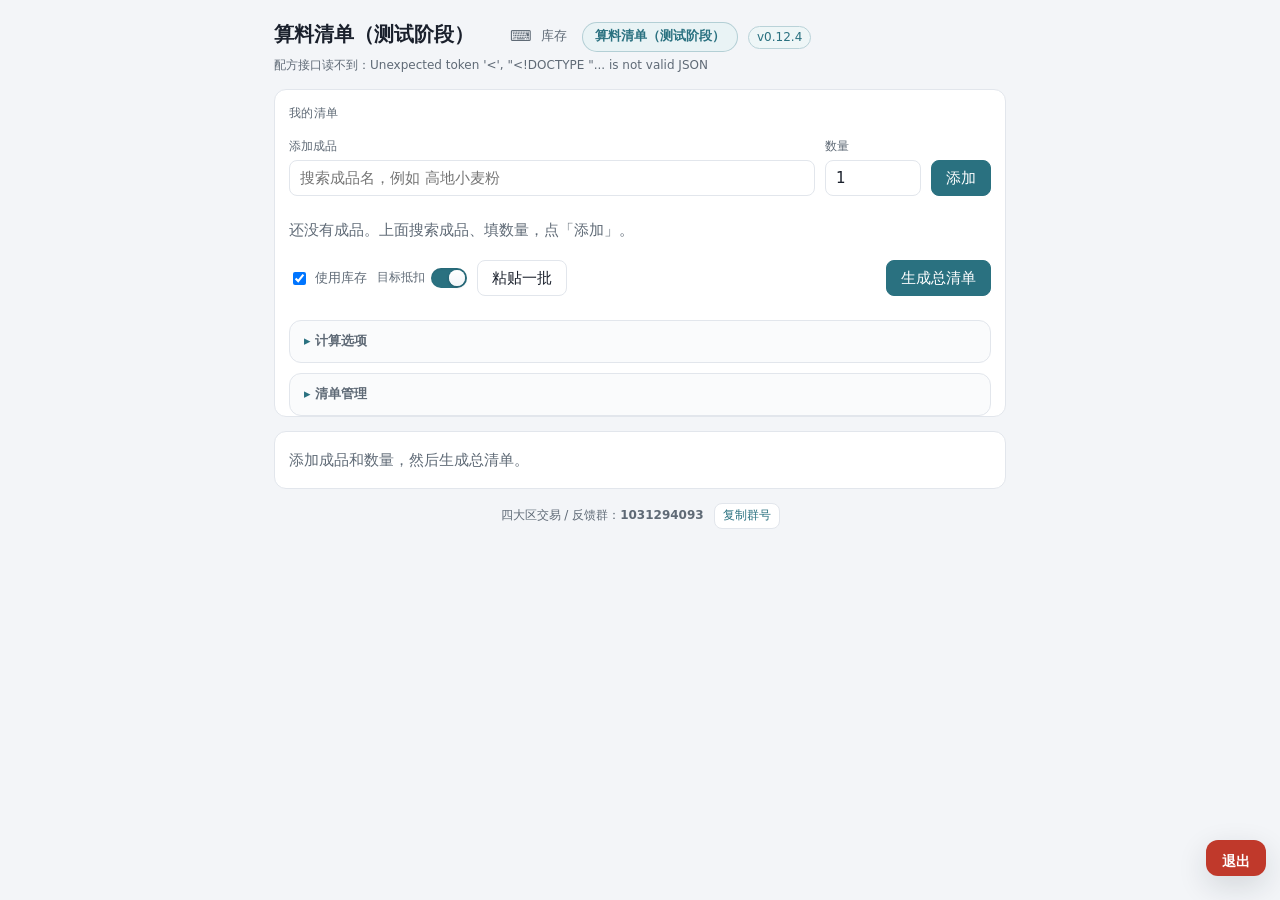
==== commit cdf286d7: "chore(release): 同步 0.12.4 版本号" ====
--- a/static/calculator.html
+++ b/static/calculator.html
@@ -128,7 +128,7 @@
       <a href="/" title="库存（Alt+1）">库存</a>
       <a href="/calculator.html" class="on" aria-current="page" title="算料清单（Alt+2）">算料清单（测试阶段）</a>
     </nav>
-    <span class="tag">v0.12.3</span>
+    <span class="tag">v0.12.4</span>
   </header>
   <div class="meta" id="meta">配方数据读取中…</div>
 
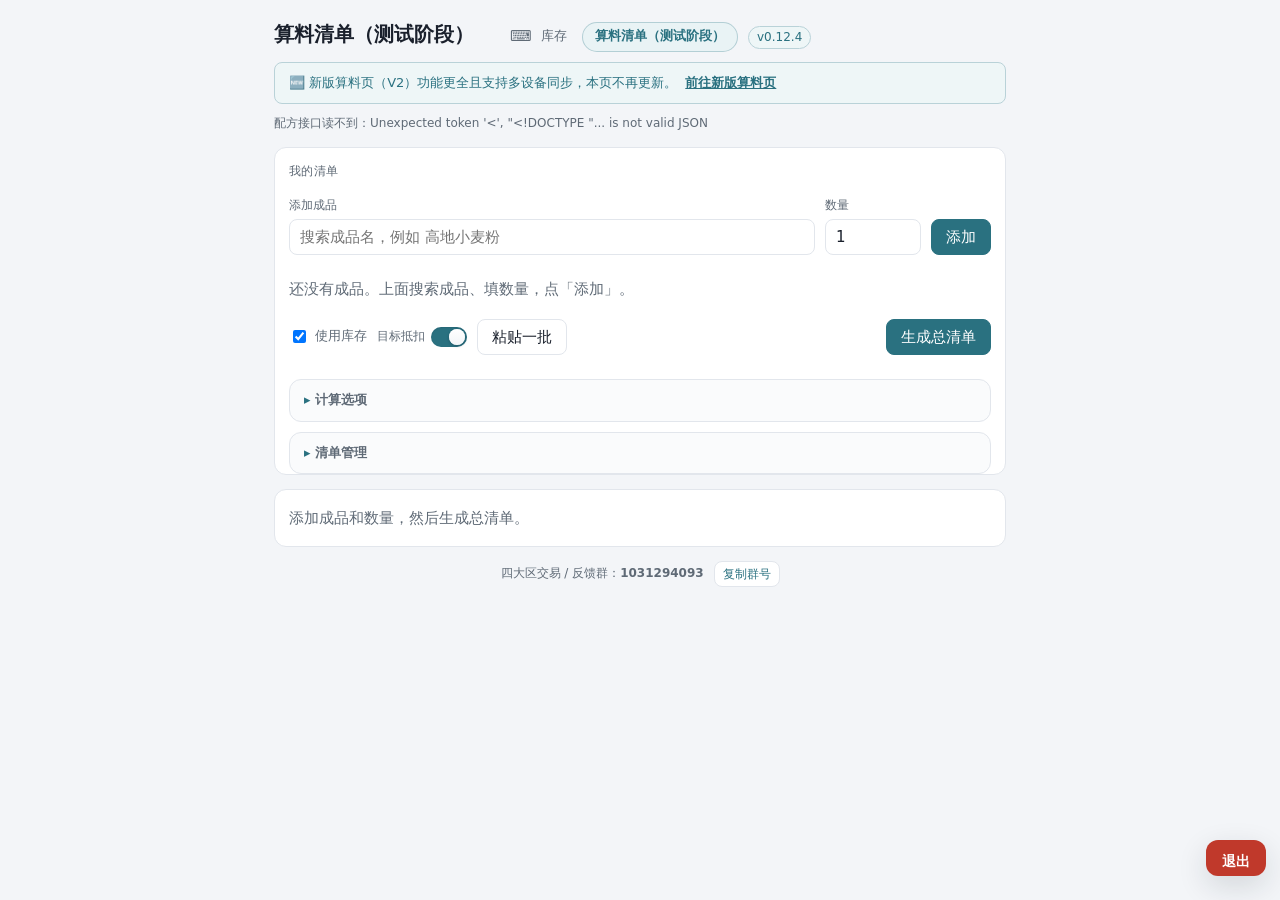
==== commit e8c831fc: "feat(0.12.5): V2 转正前端互链 + V1 观察期提示 转正的前端部分（后端 / 路由改服务 V2 归后端，见交接）： - V2 库存页顶栏加「旧版」→ /index.html - V2" ====
--- a/static/calculator.html
+++ b/static/calculator.html
@@ -130,6 +130,7 @@
     </nav>
     <span class="tag">v0.12.4</span>
   </header>
+  <div style="background:#eef6f7;border:1px solid #b9d2d8;color:#2a7180;border-radius:8px;padding:10px 14px;margin:10px 0;font-size:13px;display:flex;align-items:center;gap:8px;flex-wrap:wrap">🆕 新版算料页（V2）功能更全且支持多设备同步，本页不再更新。<a href="/recipe-planner.html" style="color:#2a7180;font-weight:600;text-decoration:underline">前往新版算料页</a></div>
   <div class="meta" id="meta">配方数据读取中…</div>
 
   <div class="panel">
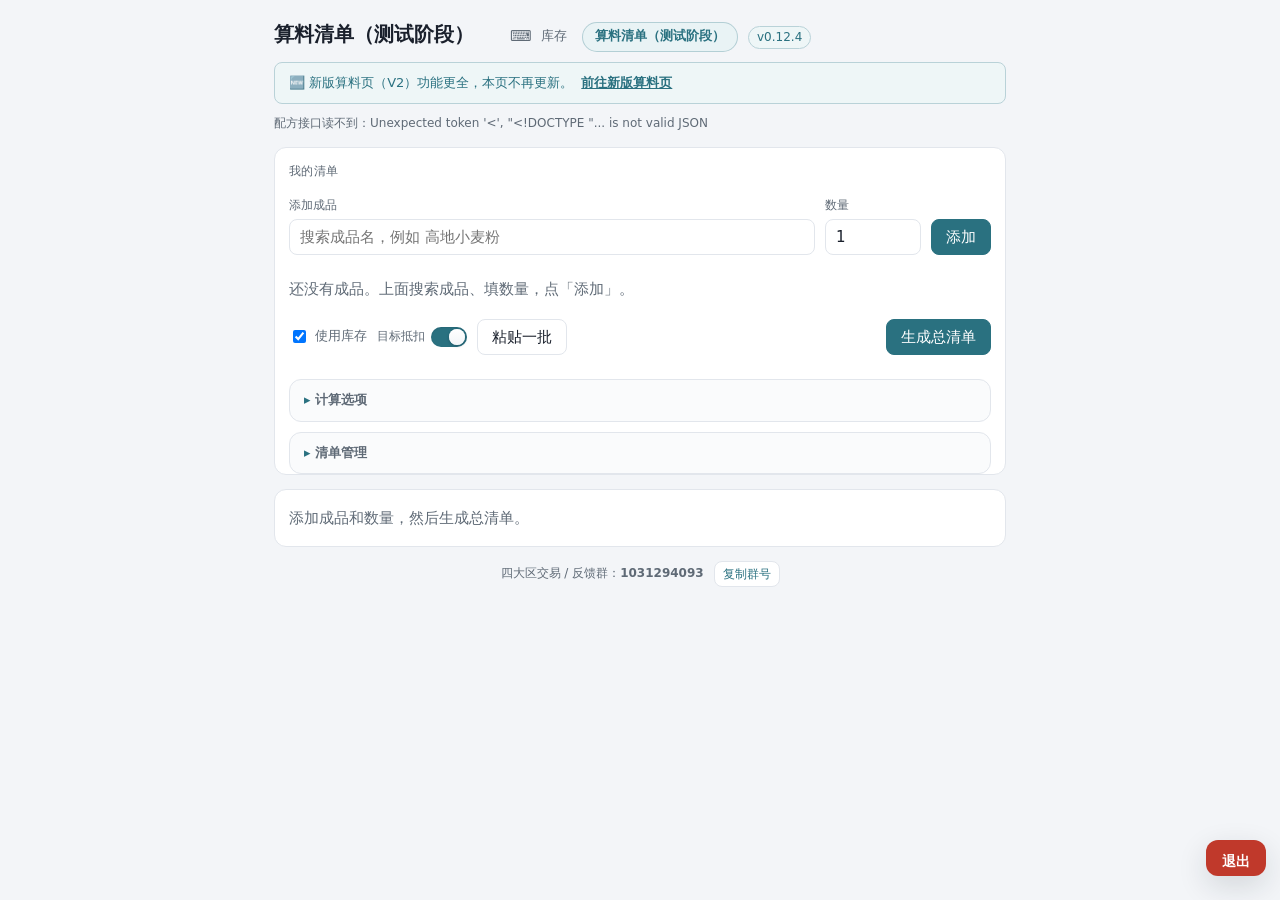
==== commit 0240017f: "fix: X-1 X-2 V1 回退链路与观察期提示 X-1：V1 两页库存导航与 hotkeys 库存页改指 /index.html，回退后不再被 / 吸到 V2。X-2：V1 库存页删「支持多设备" ====
--- a/static/calculator.html
+++ b/static/calculator.html
@@ -125,12 +125,12 @@
         <header>
     <h1>算料清单（测试阶段）</h1>
     <nav class="pagenav" aria-label="页面切换">
-      <a href="/" title="库存（Alt+1）">库存</a>
+      <a href="/index.html" title="库存（Alt+1）">库存</a>
       <a href="/calculator.html" class="on" aria-current="page" title="算料清单（Alt+2）">算料清单（测试阶段）</a>
     </nav>
     <span class="tag">v0.12.4</span>
   </header>
-  <div style="background:#eef6f7;border:1px solid #b9d2d8;color:#2a7180;border-radius:8px;padding:10px 14px;margin:10px 0;font-size:13px;display:flex;align-items:center;gap:8px;flex-wrap:wrap">🆕 新版算料页（V2）功能更全且支持多设备同步，本页不再更新。<a href="/recipe-planner.html" style="color:#2a7180;font-weight:600;text-decoration:underline">前往新版算料页</a></div>
+  <div style="background:#eef6f7;border:1px solid #b9d2d8;color:#2a7180;border-radius:8px;padding:10px 14px;margin:10px 0;font-size:13px;display:flex;align-items:center;gap:8px;flex-wrap:wrap">🆕 新版算料页（V2）功能更全，本页不再更新。<a href="/recipe-planner.html" style="color:#2a7180;font-weight:600;text-decoration:underline">前往新版算料页</a></div>
   <div class="meta" id="meta">配方数据读取中…</div>
 
   <div class="panel">
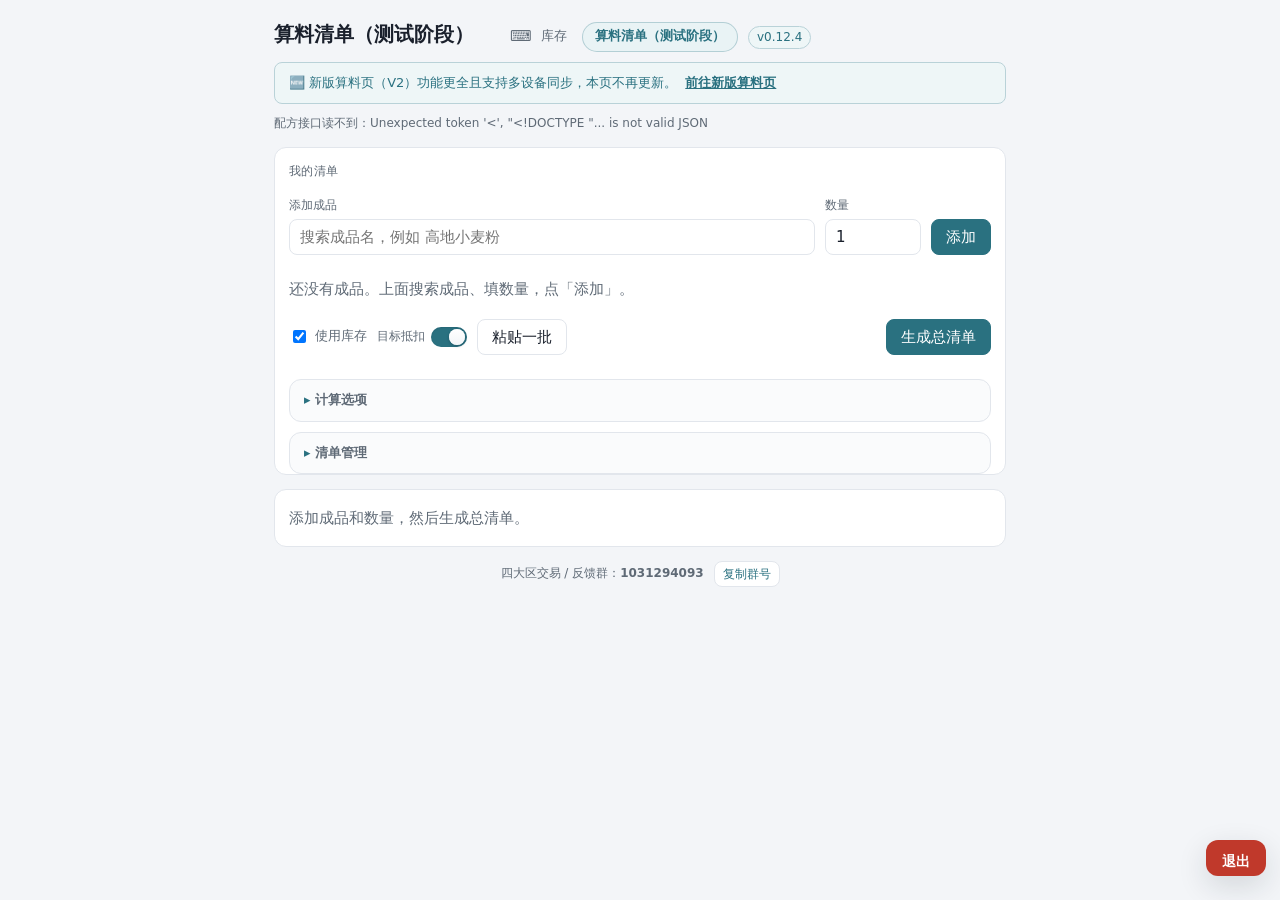
==== commit 9aa89f45: "feat: S2 清单同步前端接入 recipe-planner 工作清单与已保存清单改走服务器：payload 按 schema/targets/overrides/stockOn/targetSt" ====
--- a/static/calculator.html
+++ b/static/calculator.html
@@ -130,7 +130,7 @@
     </nav>
     <span class="tag">v0.12.4</span>
   </header>
-  <div style="background:#eef6f7;border:1px solid #b9d2d8;color:#2a7180;border-radius:8px;padding:10px 14px;margin:10px 0;font-size:13px;display:flex;align-items:center;gap:8px;flex-wrap:wrap">🆕 新版算料页（V2）功能更全，本页不再更新。<a href="/recipe-planner.html" style="color:#2a7180;font-weight:600;text-decoration:underline">前往新版算料页</a></div>
+  <div style="background:#eef6f7;border:1px solid #b9d2d8;color:#2a7180;border-radius:8px;padding:10px 14px;margin:10px 0;font-size:13px;display:flex;align-items:center;gap:8px;flex-wrap:wrap">🆕 新版算料页（V2）功能更全且支持多设备同步，本页不再更新。<a href="/recipe-planner.html" style="color:#2a7180;font-weight:600;text-decoration:underline">前往新版算料页</a></div>
   <div class="meta" id="meta">配方数据读取中…</div>
 
   <div class="panel">
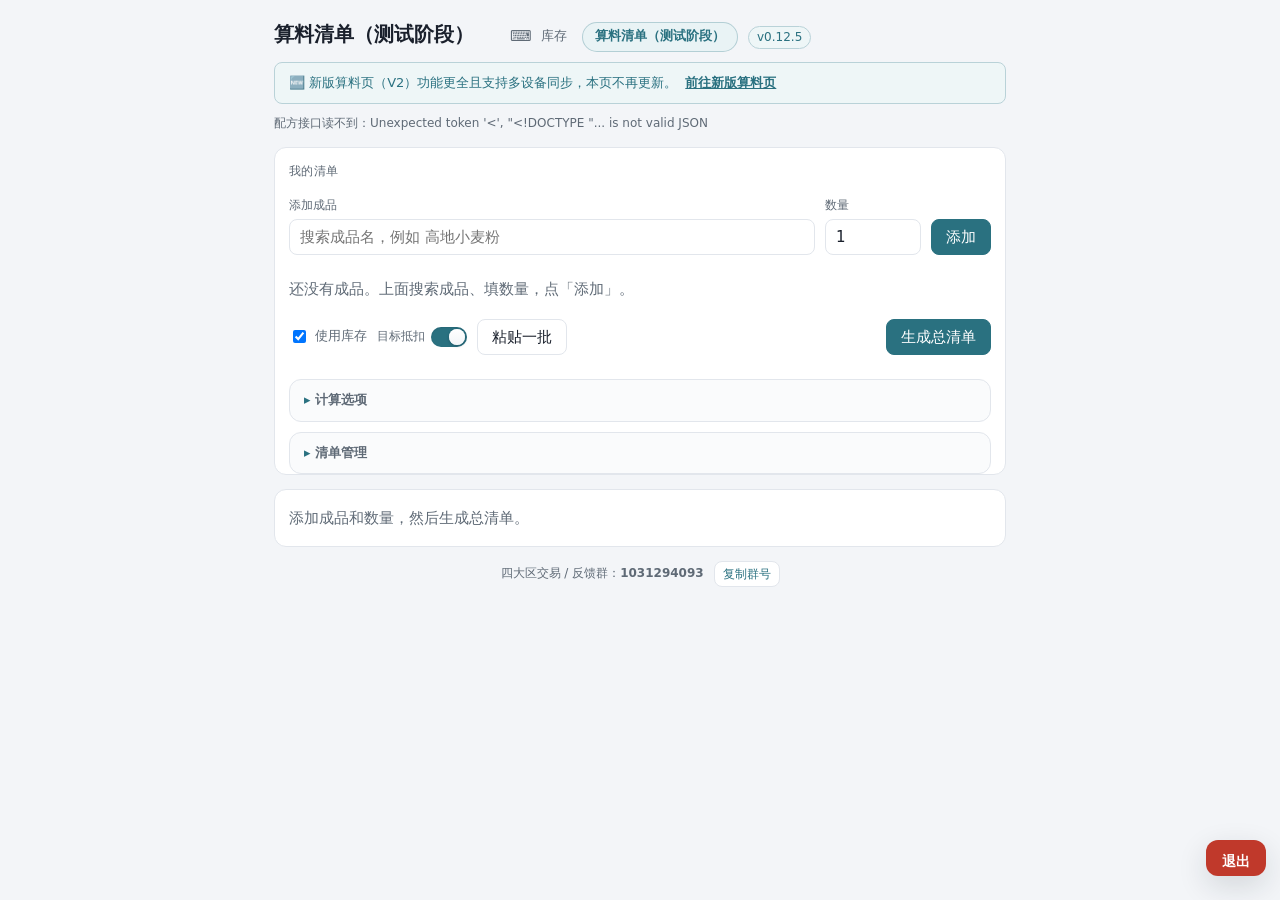
==== commit 3739e453: "chore(release): 同步 0.12.5 版本号" ====
--- a/static/calculator.html
+++ b/static/calculator.html
@@ -128,7 +128,7 @@
       <a href="/index.html" title="库存（Alt+1）">库存</a>
       <a href="/calculator.html" class="on" aria-current="page" title="算料清单（Alt+2）">算料清单（测试阶段）</a>
     </nav>
-    <span class="tag">v0.12.4</span>
+    <span class="tag">v0.12.5</span>
   </header>
   <div style="background:#eef6f7;border:1px solid #b9d2d8;color:#2a7180;border-radius:8px;padding:10px 14px;margin:10px 0;font-size:13px;display:flex;align-items:center;gap:8px;flex-wrap:wrap">🆕 新版算料页（V2）功能更全且支持多设备同步，本页不再更新。<a href="/recipe-planner.html" style="color:#2a7180;font-weight:600;text-decoration:underline">前往新版算料页</a></div>
   <div class="meta" id="meta">配方数据读取中…</div>
